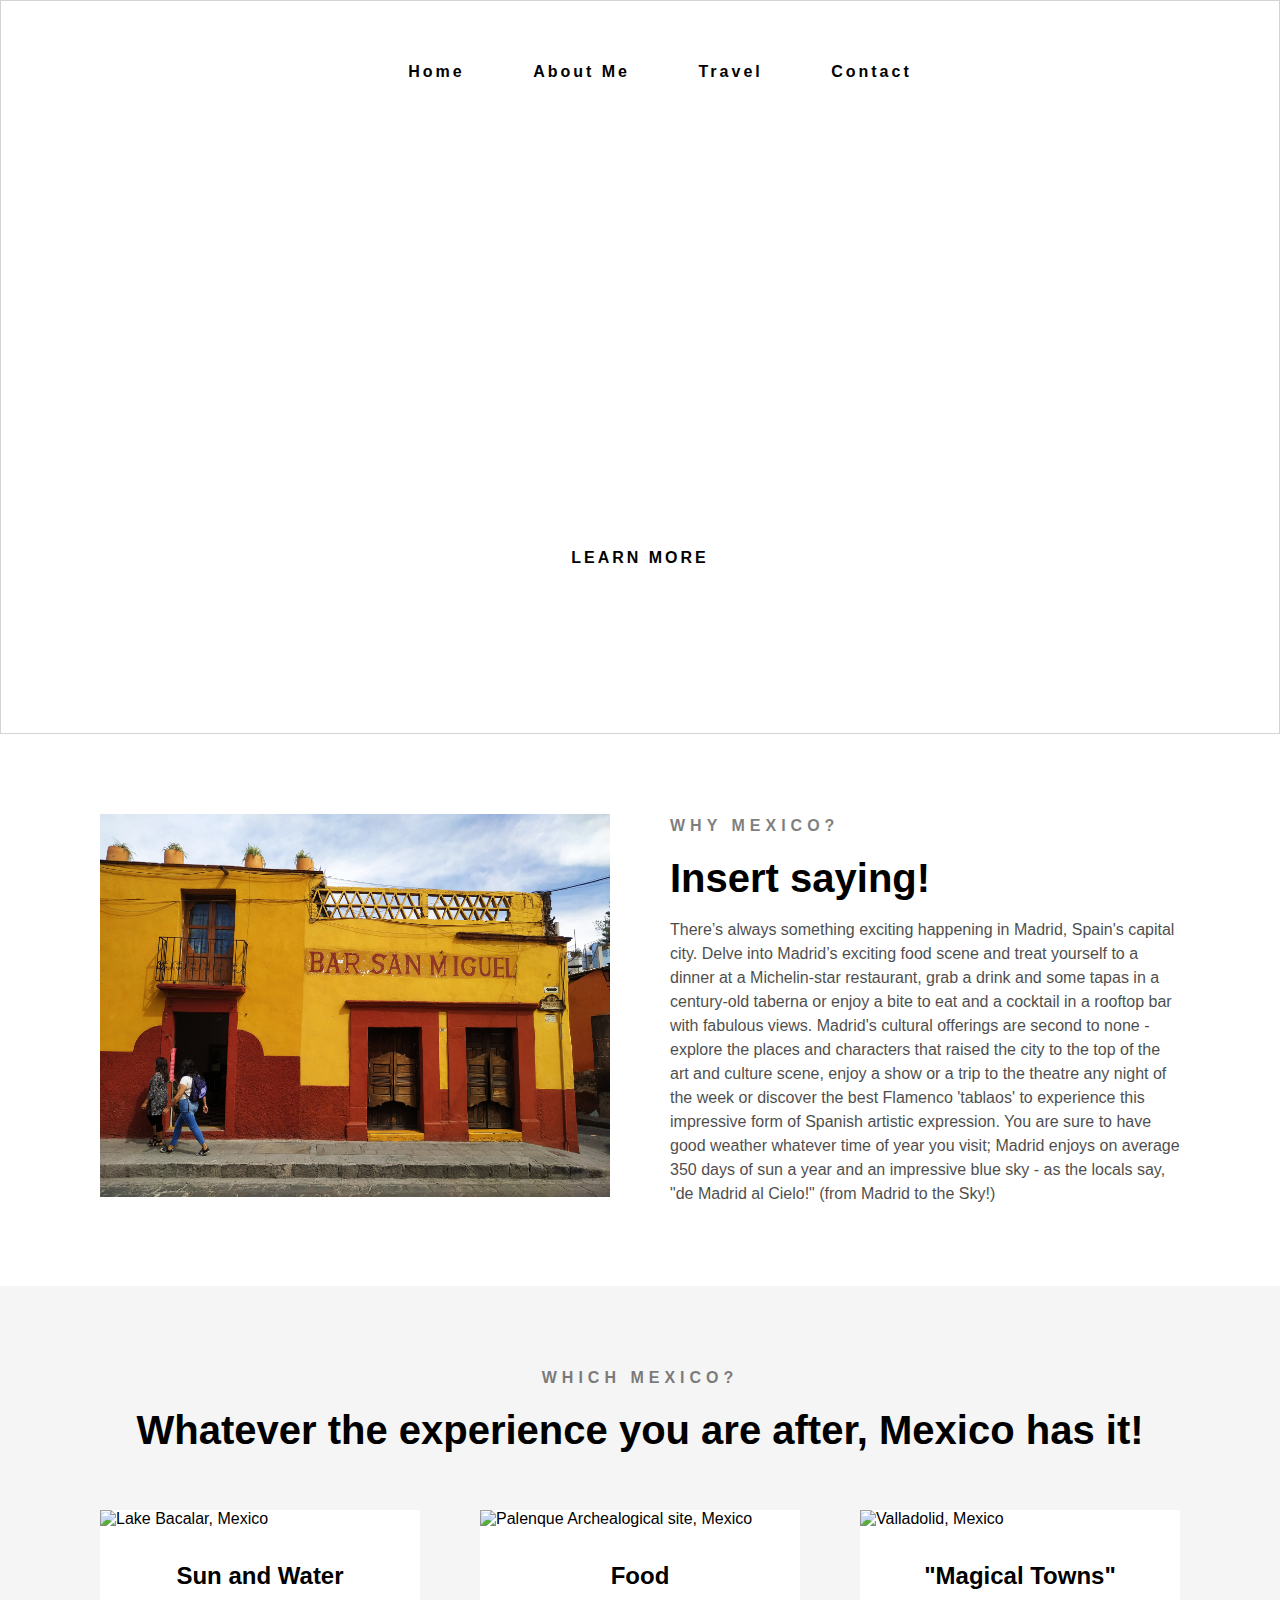
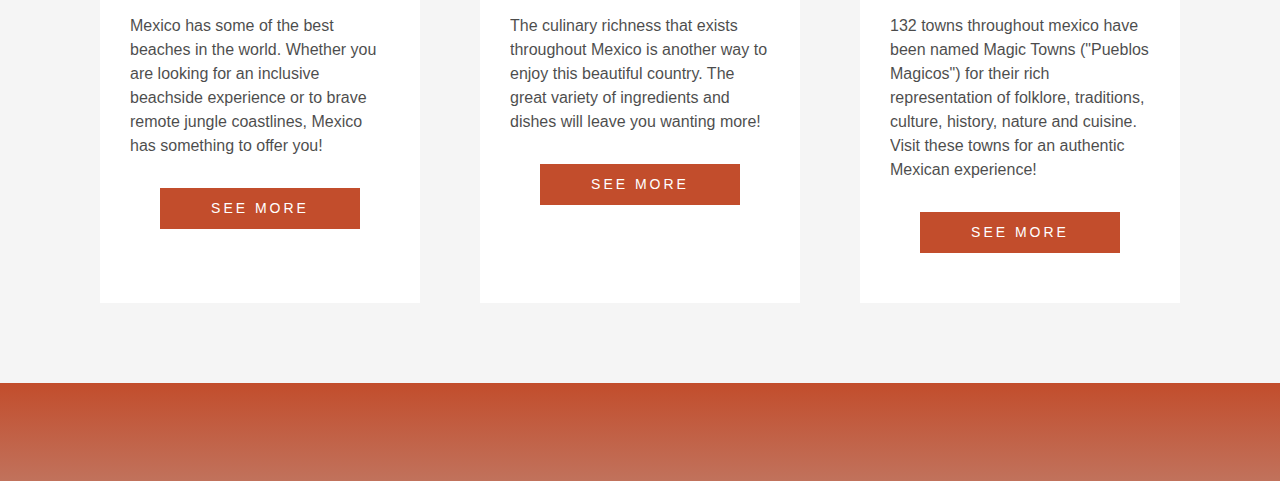
==== index.html @ db085cb2 "index.html: added content. styles.css: added stying to index." ====
<!DOCTYPE html>
<html lang="en">
  <head>
    <meta charset="UTF-8" />
    <meta http-equiv="X-UA-Compatible" content="IE=edge" />
    <meta name="viewport" content="width=device-width, initial-scale=1.0" />
    <title>Document</title>
    <link rel="stylesheet" href="src/styles.css" />
    <script
      src="https://kit.fontawesome.com/5d8f2cece5.js"
      crossorigin="anonymous"
    ></script>
  </head>
  <body>
    <header class="hero">
      <nav>
        <ul>
          <li><a href="index.html">Home</a></li>
          <li><a href="./about_me.html">About Me</a></li>
          <li><a href="./travel.html">Travel</a></li>
          <li><a href="./contact.html">Contact</a></li>
        </ul>
      </nav>
      <hgroup>
        <h3>~TRAVEL~</h3>
        <h1>Visit Mexico!</h1>
        <h2>blahblahblah</h2>
        <a href="./" target="_blank">LEARN MORE</a>
      </hgroup>
    </header>
    <main>
      <section class="grid grid-2-columns">
        <div>
          <img src="./media/bar_san_miguel.jpg" alt="San Miguel de Allende" />
        </div>
        <div>
          <h3>WHY MEXICO?</h3>
          <h2>Insert saying!</h2>
          <p>
            There’s always something exciting happening in Madrid, Spain's
            capital city. Delve into Madrid’s exciting food scene and treat
            yourself to a dinner at a Michelin-star restaurant, grab a drink and
            some tapas in a century-old taberna or enjoy a bite to eat and a
            cocktail in a rooftop bar with fabulous views. Madrid's cultural
            offerings are second to none - explore the places and characters
            that raised the city to the top of the art and culture scene, enjoy
            a show or a trip to the theatre any night of the week or discover
            the best Flamenco 'tablaos' to experience this impressive form of
            Spanish artistic expression. You are sure to have good weather
            whatever time of year you visit; Madrid enjoys on average 350 days
            of sun a year and an impressive blue sky - as the locals say, "de
            Madrid al Cielo!" (from Madrid to the Sky!)
          </p>
        </div>
      </section>
      <section class="secondary">
        <h3 class="text-center">WHICH MEXICO?</h3>
        <h2 class="text-center">
          Whatever the experience you are after, Mexico has it!
        </h2>
        <div class="grid grid-3-columns">
          <div class="card">
            <div class="card-header">
              <img src="/media/bacalar.jpg" alt="Lake Bacalar, Mexico" />
            </div>
            <div class="card-body">
              <h4>Sun and Water</h4>
              <p>
                Mexico has some of the best beaches in the world. Whether you
                are looking for an inclusive beachside experience or to brave
                remote jungle coastlines, Mexico has something to offer you!
              </p>
            </div>
            <div class="card-footer">
              <a class="btn" href="./" target="_blank">SEE MORE</a>
            </div>
          </div>
          <div class="card">
            <div class="card-header">
              <img
                src="/media/palenque.jpg"
                alt="Palenque Archealogical site, Mexico"
              />
            </div>
            <div class="card-body">
              <h4>Food</h4>
              <p>
                The culinary richness that exists throughout Mexico is another
                way to enjoy this beautiful country. The great variety of
                ingredients and dishes will leave you wanting more!
              </p>
            </div>
            <div class="card-footer">
              <a class="btn" href="./" target="_blank">SEE MORE</a>
            </div>
          </div>
          <div class="card">
            <div class="card-header">
              <img
                src="/media/valladolid_calzada.jpg"
                alt="Valladolid, Mexico"
              />
            </div>
            <div class="card-body">
              <h4>"Magical Towns"</h4>
              <p>
                132 towns throughout mexico have been named Magic Towns
                ("Pueblos Magicos") for their rich representation of folklore,
                traditions, culture, history, nature and cuisine. Visit these
                towns for an authentic Mexican experience!
              </p>
            </div>
            <div class="card-footer">
              <a class="btn" href="./" target="_blank">SEE MORE</a>
            </div>
          </div>
        </div>
      </section>
    </main>
    <footer class="contact-links">
      <a href="https://twitter.com/DorianKelly16" target="_blank">
        <i class="fab fa-twitter"></i>
      </a>
      <a href="https://github.com/dorian-rose" target="_blank"
        ><i class="fab fa-github"></i
      ></a>
      <a
        href="https://www.linkedin.com/in/dorian-kelly-0785b0204/"
        target="_blank"
        ><i class="fab fa-linkedin"></i
      ></a>
    </footer>
  </body>
</html>
---- src/styles.css ----
body {
  font-family: "Poppins", sans-serif;

  max-width: 1400px;
  margin: 0 auto;
}

nav li {
  display: inline;
}

.text-center {
  text-align: center;
}
.small-margin {
  margin: 20px 30px;
}

h1 {
  font-weight: 700;
  font-size: 96px;
  line-height: 1.5;

  margin: 0;
}
h2 {
  font-weight: 400;
  font-size: 40px;
  line-height: 1.5;
  text-align: center;
  margin: 0;
}

h3 {
  margin: 0;
  font-weight: 900;
  font-size: 24px;
  line-height: 1.5;
  text-align: center;
  letter-spacing: 5px;
}
hgroup {
  padding: 150px 60px;
}

.hero {
  color: white;
  border: 1px solid lightgrey;
  text-align: center;
  background-image: url(../media/san_cristobal.jpg);
  background-size: cover;
}

.hero a {
  display: inline-block;
  margin-top: 30px;
  padding: 16px 32px;
  font-weight: 700;
  letter-spacing: 3px;
  color: black;
  background-color: white;
  text-decoration: none;
}

section {
  padding: 80px 100px;
  max-width: 1200px;
}
section.secondary {
  background-color: whitesmoke;
}

img {
  width: 100%;
  display: block;
}

.grid {
  display: grid;
  grid-gap: 60px;
}

.grid-2-columns {
  grid-template-columns: 1fr 1fr;
}

.grid-3-columns {
  grid-template-columns: 1fr 1fr 1fr;
  margin-top: 50px;
}
.grid-2-columns-no-gap {
  grid-template-columns: 1fr 1fr;
  grid-gap: 0;
}
main h2 {
  font-weight: 700;
  font-size: 40px;
  line-height: 1.5;
  text-align: start;
  margin: 10px 0;
}
main h3 {
  font-size: 16px;
  line-height: 1.5;
  letter-spacing: 5px;
  opacity: 0.5;
  text-align: start;
  margin: 0;
}
main h4 {
  font-weight: 700;
  font-size: 24px;
  line-height: 1.5;
  margin: 20px 0;
  text-align: center;
}
main h5 {
  font-weight: 700;
  font-size: 13px;
  line-height: 1.5;
}

main p {
  font-size: 16px;
  line-height: 1.5;
  opacity: 0.7;
  margin: 0;
}

.card {
  background-color: #ffff;
  margin: 10px 0 60;
}

.card-body {
  margin: 30px 30px;
}

.card-footer {
  margin: 30px 30px 50px;
}

.card .btn {
  display: block;
  color: white;
  background-color: #c24d2c;
  text-decoration: none;
  padding: 10px 15px;
  font-size: 14px;
  line-height: 21px;
  text-align: center;
  letter-spacing: 3px;
  margin: 30px;
}

.embed {
  width: 100%;
  aspect-ratio: 1/1;
}

footer {
  color: white;
  padding: 40px 40px;
  background-image: linear-gradient(#c24d2c, #c1725c);

  background-size: cover;
  background-repeat: no-repeat;
  background-size: cover;
}

footer .grid-3-columns {
  grid-template-columns: 1fr 2fr 2fr;
}

footer h4 {
  font-weight: 700;
  font-size: 20px;
  line-height: 1.5px;
  opacity: 0.7;
}

footer ul {
  list-style: none;
  padding-left: 0;
}
footer p {
  font-size: 16px;
  line-height: 1.5;
  opacity: 0.7;
}
footer a {
  color: white;
}
footer.contact-links {
  text-align: center;
}
.contact-links a {
  margin: 20px;
}

@media (max-width: 800px) {
  section {
    margin: 20px;
    padding: 20px;
  }

  .hero {
    padding: 60px 0;
  }
  h1 {
    font-size: 48px;
    line-height: 1;
    margin: 30px;
  }
  h2 {
    font-size: 20px;
    line-height: 1;
    text-align: center;
  }

  h3 {
    font-size: 12px;
    line-height: 1;
  }

  .hero a {
    margin-top: 30px;
    padding: 8px 16px;
    font-size: 10px;
  }
  .grid {
    grid-gap: 20px;
    grid-template-columns: 1fr;
  }
  .grid-3-columns {
    margin-top: 20px;
  }
  .card-header img {
    display: none;
  }
  .card {
    margin: 10px 0;
  }

  .card-body {
    margin: 20px;
  }

  .card-footer {
    margin: 20px;
  }

  .embed {
    aspect-ratio: 16/9;
  }

  main h2 {
    font-size: 30px;
  }

  footer {
    padding: 20px;
  }

  footer h4 {
    font-size: 15px;
    line-height: 1.5;
    margin: 0;
  }

  footer p {
    font-size: 12px;
    line-height: 1.5;
  }
}
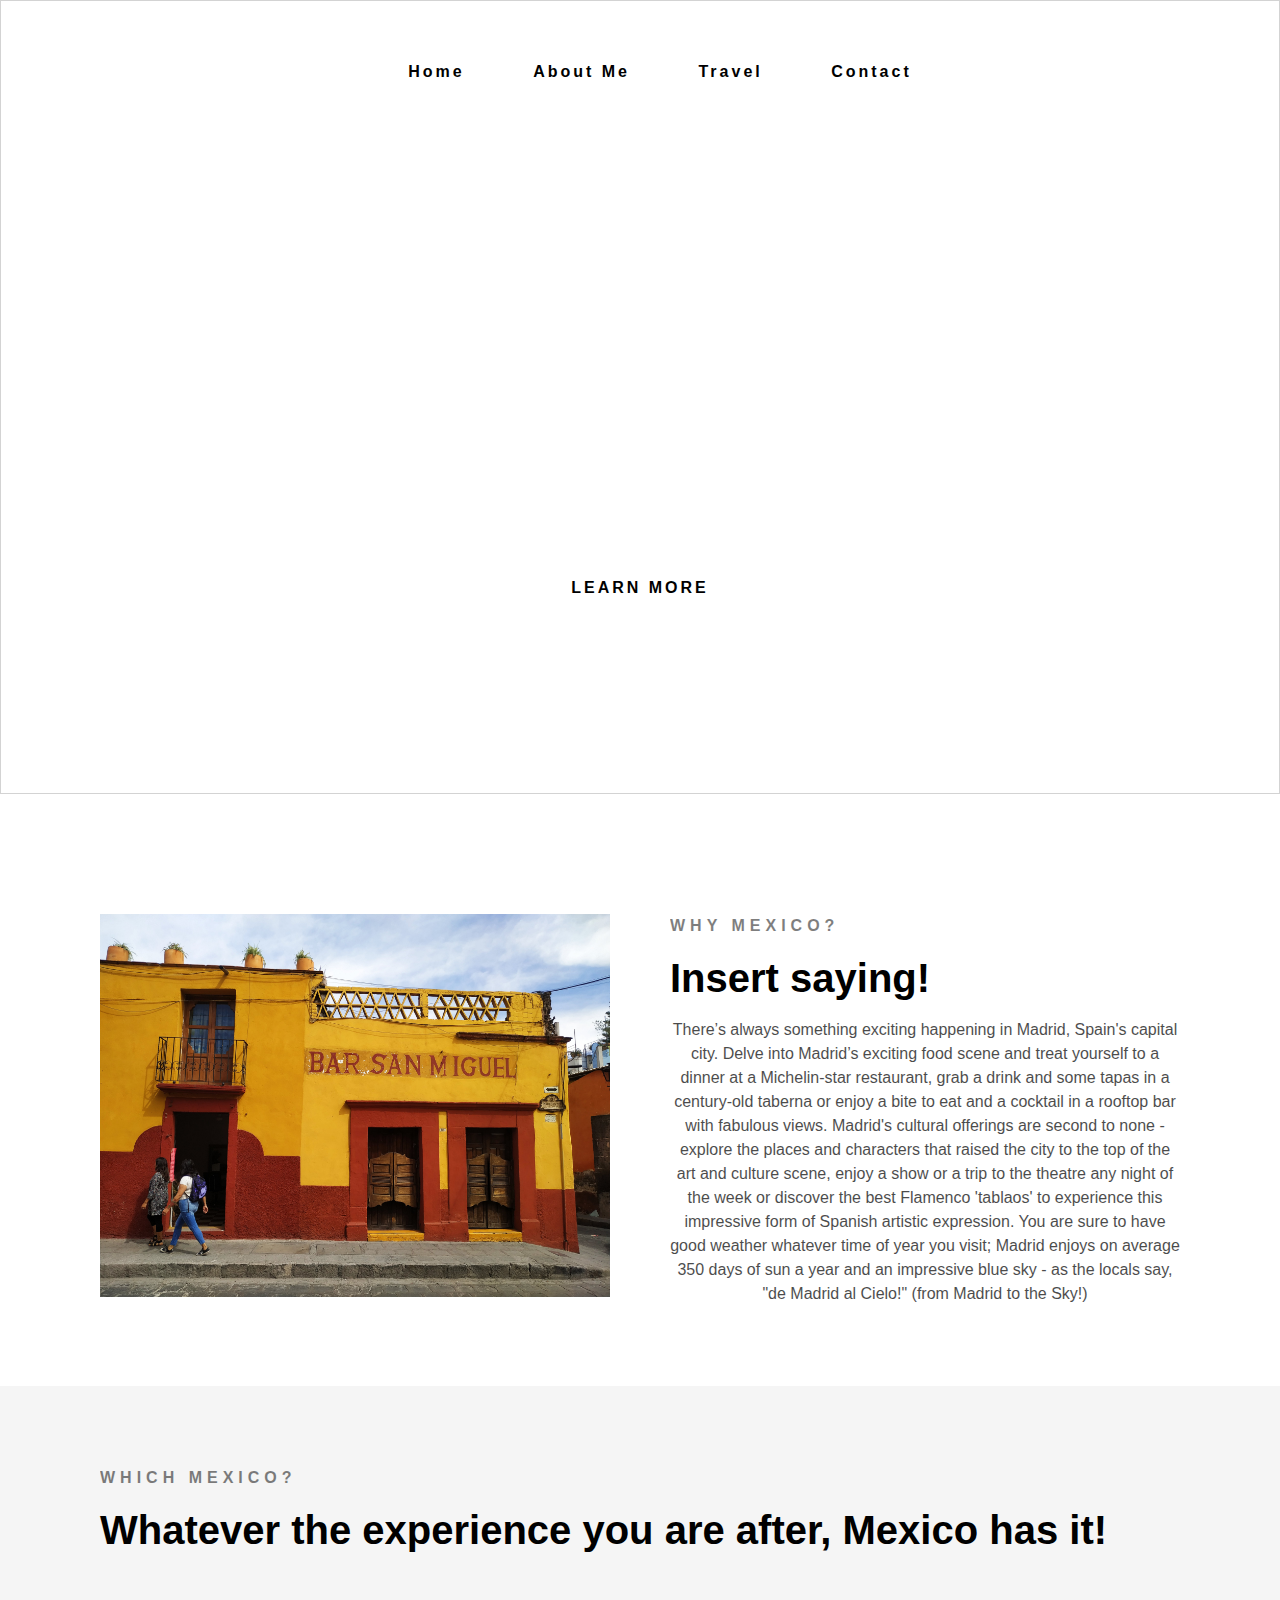
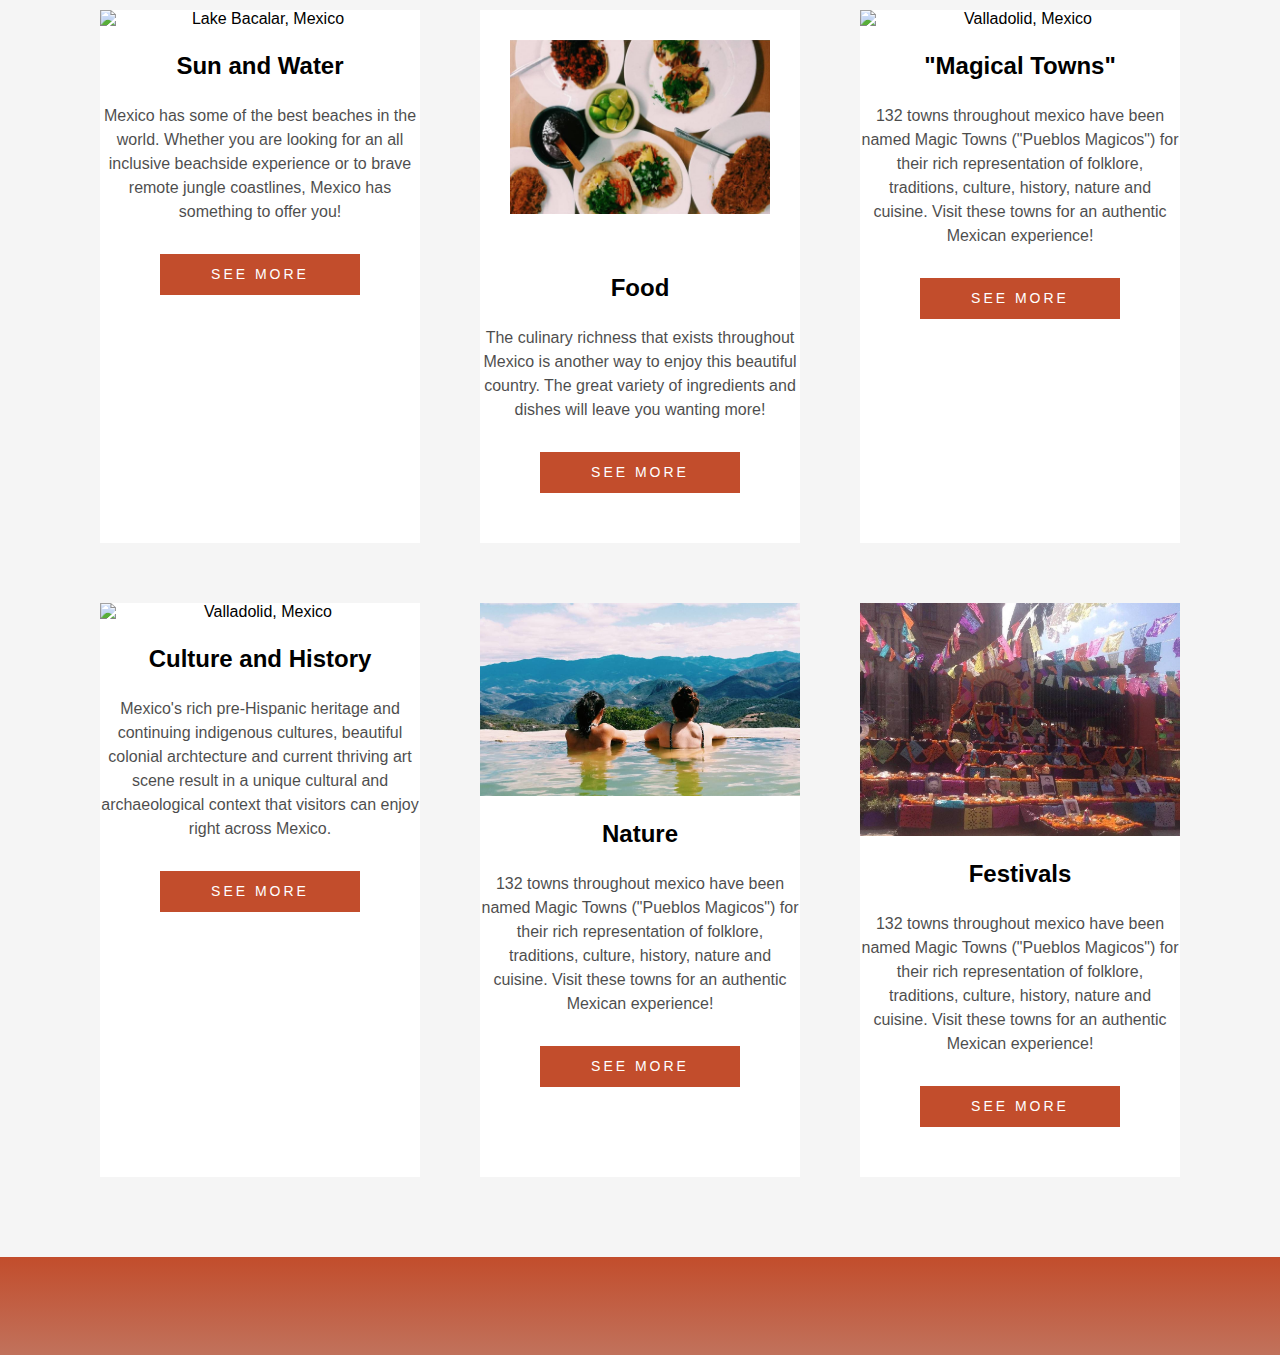
==== commit 272faed4: "styles.css: added styling for contact page. contact.html: added form." ====
--- a/index.html
+++ b/index.html
@@ -4,7 +4,7 @@
     <meta charset="UTF-8" />
     <meta http-equiv="X-UA-Compatible" content="IE=edge" />
     <meta name="viewport" content="width=device-width, initial-scale=1.0" />
-    <title>Document</title>
+    <title>Visit Mexico</title>
     <link rel="stylesheet" href="src/styles.css" />
     <script
       src="https://kit.fontawesome.com/5d8f2cece5.js"
@@ -21,7 +21,7 @@
           <li><a href="./contact.html">Contact</a></li>
         </ul>
       </nav>
-      <hgroup>
+      <hgroup class="home">
         <h3>~TRAVEL~</h3>
         <h1>Visit Mexico!</h1>
         <h2>blahblahblah</h2>
@@ -67,8 +67,9 @@
               <h4>Sun and Water</h4>
               <p>
                 Mexico has some of the best beaches in the world. Whether you
-                are looking for an inclusive beachside experience or to brave
-                remote jungle coastlines, Mexico has something to offer you!
+                are looking for an all inclusive beachside experience or to
+                brave remote jungle coastlines, Mexico has something to offer
+                you!
               </p>
             </div>
             <div class="card-footer">
@@ -76,12 +77,12 @@
             </div>
           </div>
           <div class="card">
-            <div class="card-header">
+            <header>
               <img
-                src="/media/palenque.jpg"
-                alt="Palenque Archealogical site, Mexico"
+                src="/media/tacos.jpg"
+                alt="Chiles at the market, Oaxaca, Mexico"
               />
-            </div>
+            </header>
             <div class="card-body">
               <h4>Food</h4>
               <p>
@@ -94,6 +95,7 @@
               <a class="btn" href="./" target="_blank">SEE MORE</a>
             </div>
           </div>
+
           <div class="card">
             <div class="card-header">
               <img
@@ -114,12 +116,69 @@
               <a class="btn" href="./" target="_blank">SEE MORE</a>
             </div>
           </div>
+          <div class="card">
+            <div class="card-header">
+              <img src="/media/palenque.jpg" alt="Valladolid, Mexico" />
+            </div>
+            <div class="card-body">
+              <h4>Culture and History</h4>
+              <p>
+                Mexico's rich pre-Hispanic heritage and continuing indigenous
+                cultures, beautiful colonial archtecture and current thriving
+                art scene result in a unique cultural and archaeological context
+                that visitors can enjoy right across Mexico.
+              </p>
+            </div>
+            <div class="card-footer">
+              <a class="btn" href="./" target="_blank">SEE MORE</a>
+            </div>
+          </div>
+          <div class="card">
+            <div class="card-header">
+              <img
+                src="/media/hierve_el_agua.jpg"
+                alt="Hierve el Agua, Mexico"
+              />
+            </div>
+            <div class="card-body">
+              <h4>Nature</h4>
+              <p>
+                132 towns throughout mexico have been named Magic Towns
+                ("Pueblos Magicos") for their rich representation of folklore,
+                traditions, culture, history, nature and cuisine. Visit these
+                towns for an authentic Mexican experience!
+              </p>
+            </div>
+            <div class="card-footer">
+              <a class="btn" href="./" target="_blank">SEE MORE</a>
+            </div>
+          </div>
+          <div class="card">
+            <div class="card-header">
+              <img
+                src="/media/dia_de_los_muertos.jpeg"
+                alt="Dia de los Muertos, Mexico"
+              />
+            </div>
+            <div class="card-body">
+              <h4>Festivals</h4>
+              <p>
+                132 towns throughout mexico have been named Magic Towns
+                ("Pueblos Magicos") for their rich representation of folklore,
+                traditions, culture, history, nature and cuisine. Visit these
+                towns for an authentic Mexican experience!
+              </p>
+            </div>
+            <div class="card-footer">
+              <a class="btn" href="./" target="_blank">SEE MORE</a>
+            </div>
+          </div>
         </div>
       </section>
     </main>
     <footer class="contact-links">
-      <a href="https://twitter.com/DorianKelly16" target="_blank">
-        <i class="fab fa-twitter"></i>
+      <a href="https://www.instagram.com/doriandeekay/" target="_blank">
+        <i class="fa-brands fa-instagram"></i>
       </a>
       <a href="https://github.com/dorian-rose" target="_blank"
         ><i class="fab fa-github"></i
--- a/src/styles.css
+++ b/src/styles.css
@@ -1,33 +1,29 @@
 body {
   font-family: "Poppins", sans-serif;
-
   max-width: 1400px;
   margin: 0 auto;
+  text-align: center;
 }
 
 nav li {
   display: inline;
 }
 
-.text-center {
-  text-align: center;
-}
-.small-margin {
-  margin: 20px 30px;
-}
-
-h1 {
+hgroup {
+  padding: 150px 60px;
+}
+
+.home h1 {
   font-weight: 700;
   font-size: 96px;
   line-height: 1.5;
-
+  color: white;
   margin: 0;
 }
 h2 {
   font-weight: 400;
   font-size: 40px;
   line-height: 1.5;
-  text-align: center;
   margin: 0;
 }
 
@@ -36,24 +32,23 @@
   font-weight: 900;
   font-size: 24px;
   line-height: 1.5;
-  text-align: center;
   letter-spacing: 5px;
 }
-hgroup {
-  padding: 150px 60px;
-}
-
-.hero {
+
+header.hero {
   color: white;
   border: 1px solid lightgrey;
   text-align: center;
   background-image: url(../media/san_cristobal.jpg);
   background-size: cover;
-}
-
+  height: auto;
+}
 .hero a {
+  margin: 30px auto;
+}
+header a {
   display: inline-block;
-  margin-top: 30px;
+  margin: 70px auto;
   padding: 16px 32px;
   font-weight: 700;
   letter-spacing: 3px;
@@ -62,62 +57,41 @@
   text-decoration: none;
 }
 
+header a:hover {
+  background-color: #c1725c;
+  color: white;
+}
+
+img {
+  width: 100%;
+  display: block;
+}
+
 section {
   padding: 80px 100px;
   max-width: 1200px;
 }
-section.secondary {
+.secondary {
   background-color: whitesmoke;
 }
 
-img {
-  width: 100%;
-  display: block;
-}
-
-.grid {
-  display: grid;
-  grid-gap: 60px;
-}
-
-.grid-2-columns {
-  grid-template-columns: 1fr 1fr;
-}
-
-.grid-3-columns {
-  grid-template-columns: 1fr 1fr 1fr;
-  margin-top: 50px;
-}
-.grid-2-columns-no-gap {
-  grid-template-columns: 1fr 1fr;
-  grid-gap: 0;
-}
 main h2 {
   font-weight: 700;
-  font-size: 40px;
-  line-height: 1.5;
   text-align: start;
   margin: 10px 0;
 }
 main h3 {
   font-size: 16px;
-  line-height: 1.5;
-  letter-spacing: 5px;
   opacity: 0.5;
   text-align: start;
-  margin: 0;
-}
+}
+
 main h4 {
   font-weight: 700;
   font-size: 24px;
   line-height: 1.5;
   margin: 20px 0;
   text-align: center;
-}
-main h5 {
-  font-weight: 700;
-  font-size: 13px;
-  line-height: 1.5;
 }
 
 main p {
@@ -132,7 +106,7 @@
   margin: 10px 0 60;
 }
 
-.card-body {
+.card header {
   margin: 30px 30px;
 }
 
@@ -152,10 +126,28 @@
   letter-spacing: 3px;
   margin: 30px;
 }
-
-.embed {
-  width: 100%;
-  aspect-ratio: 1/1;
+.card .btn:hover {
+  background-color: #c1725c;
+}
+.grid {
+  display: grid;
+  grid-gap: 60px;
+}
+
+.grid-2-columns {
+  grid-template-columns: 1fr 1fr;
+}
+
+.grid-3-columns {
+  grid-template-columns: 1fr 1fr 1fr;
+  margin-top: 50px;
+}
+.grid-2-columns-no-gap {
+  grid-template-columns: 1fr 1fr;
+  grid-gap: 0;
+}
+.small-margin {
+  margin: 20px 30px;
 }
 
 footer {
@@ -196,6 +188,59 @@
 }
 .contact-links a {
   margin: 20px;
+}
+
+/* not home pages:*/
+header {
+  background-image: url(../media/header.jpg);
+  background-size: cover;
+  height: 200px;
+  margin-bottom: 40px;
+}
+/*Darker background code: background-image: linear-gradient(rgba(0, 0, 0, 0.3), rgba(0, 0, 0, 0.3)),
+    url(../media/header.jpg);*/
+h1 {
+  font-weight: 700;
+  font-size: 74px;
+  line-height: 1.5;
+  color: #c24d2c;
+  margin: 0;
+}
+
+/* contact form:*/
+.contact {
+  margin: 50px;
+  padding: 50px;
+  border-radius: 5px;
+}
+.contact img {
+  margin: 20px 30px 30px 0;
+  box-sizing: border-box;
+  border-radius: 5px;
+}
+input[type="text"],
+select,
+textarea {
+  width: 100%;
+  padding: 12px;
+  border: 1px solid grey;
+  border-radius: 5px;
+  box-sizing: border-box;
+  margin: 6px 0 16px;
+  resize: vertical;
+}
+
+input[type="submit"] {
+  background-color: #c24d2c;
+  color: white;
+  padding: 12px 20px;
+  border: none;
+  border-radius: 4px;
+  cursor: pointer;
+}
+
+input[type="submit"]:hover {
+  background-color: #c1725c;
 }
 
 @media (max-width: 800px) {
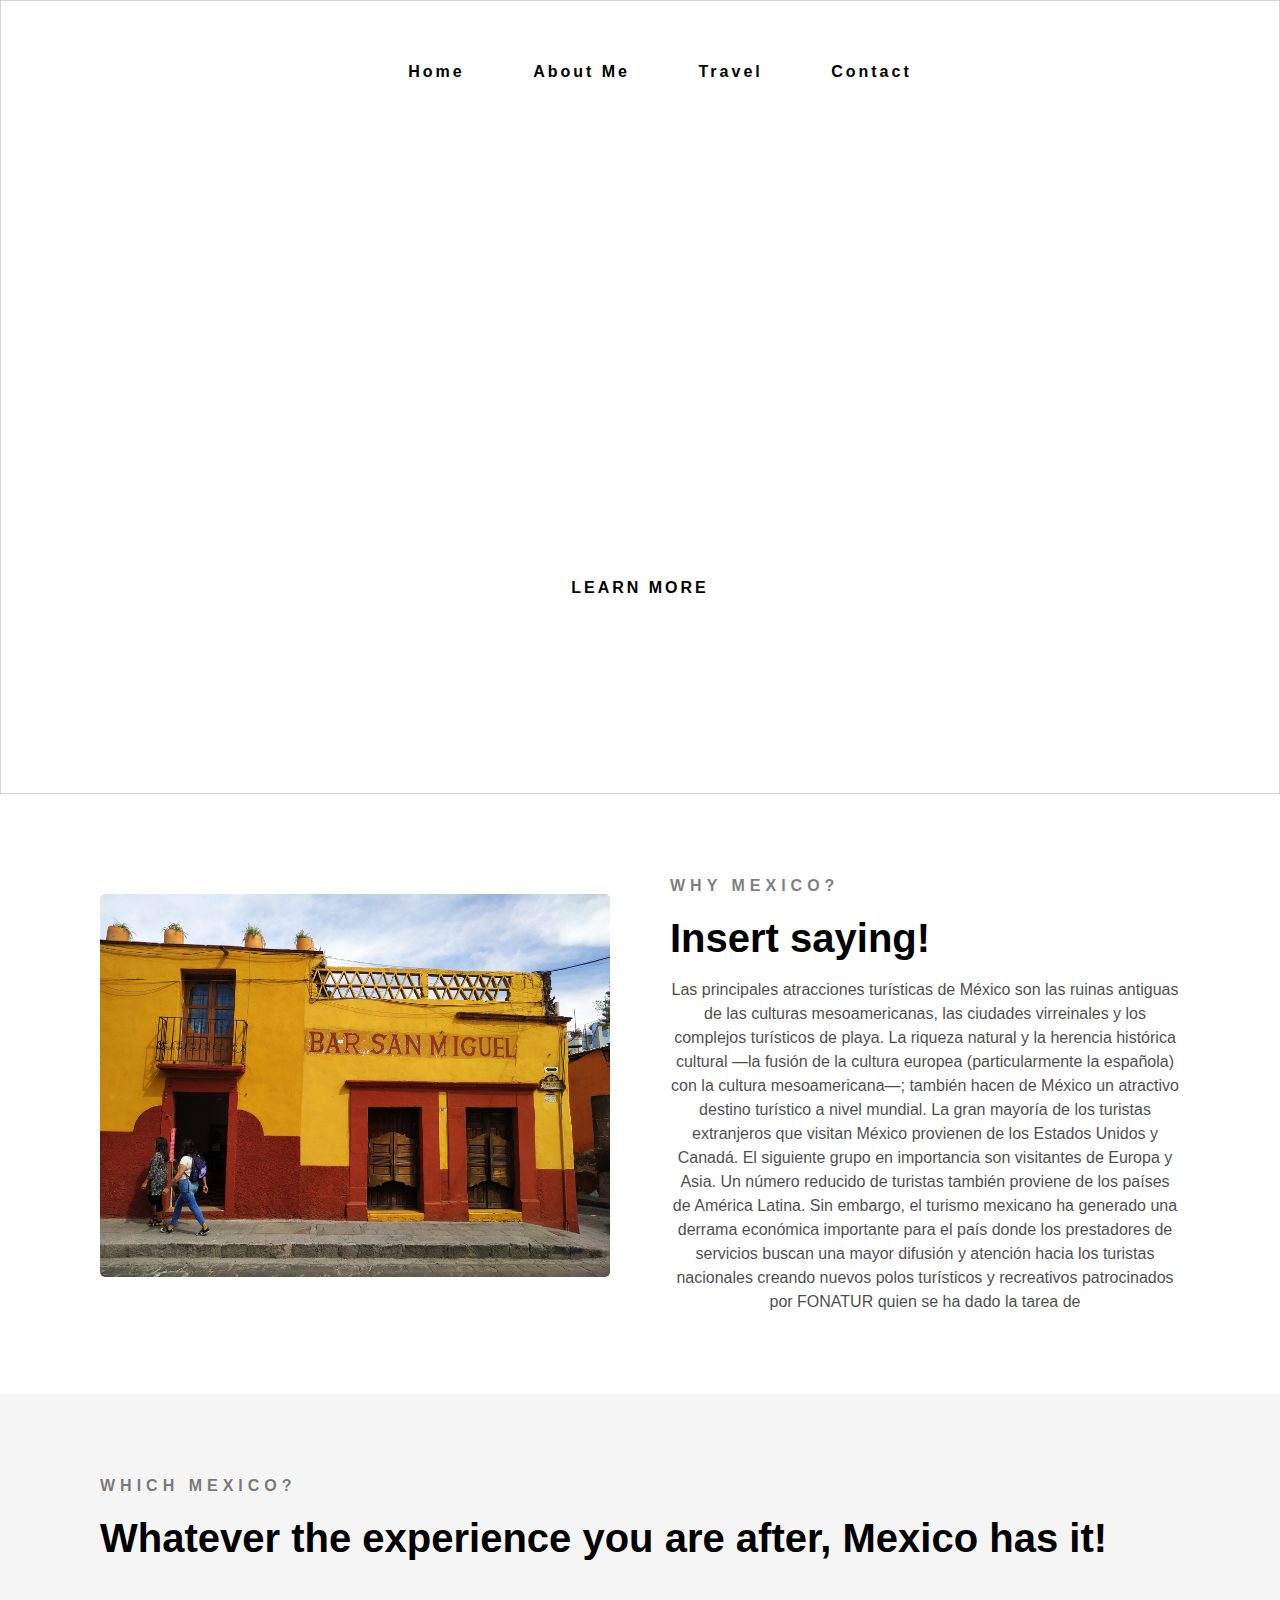
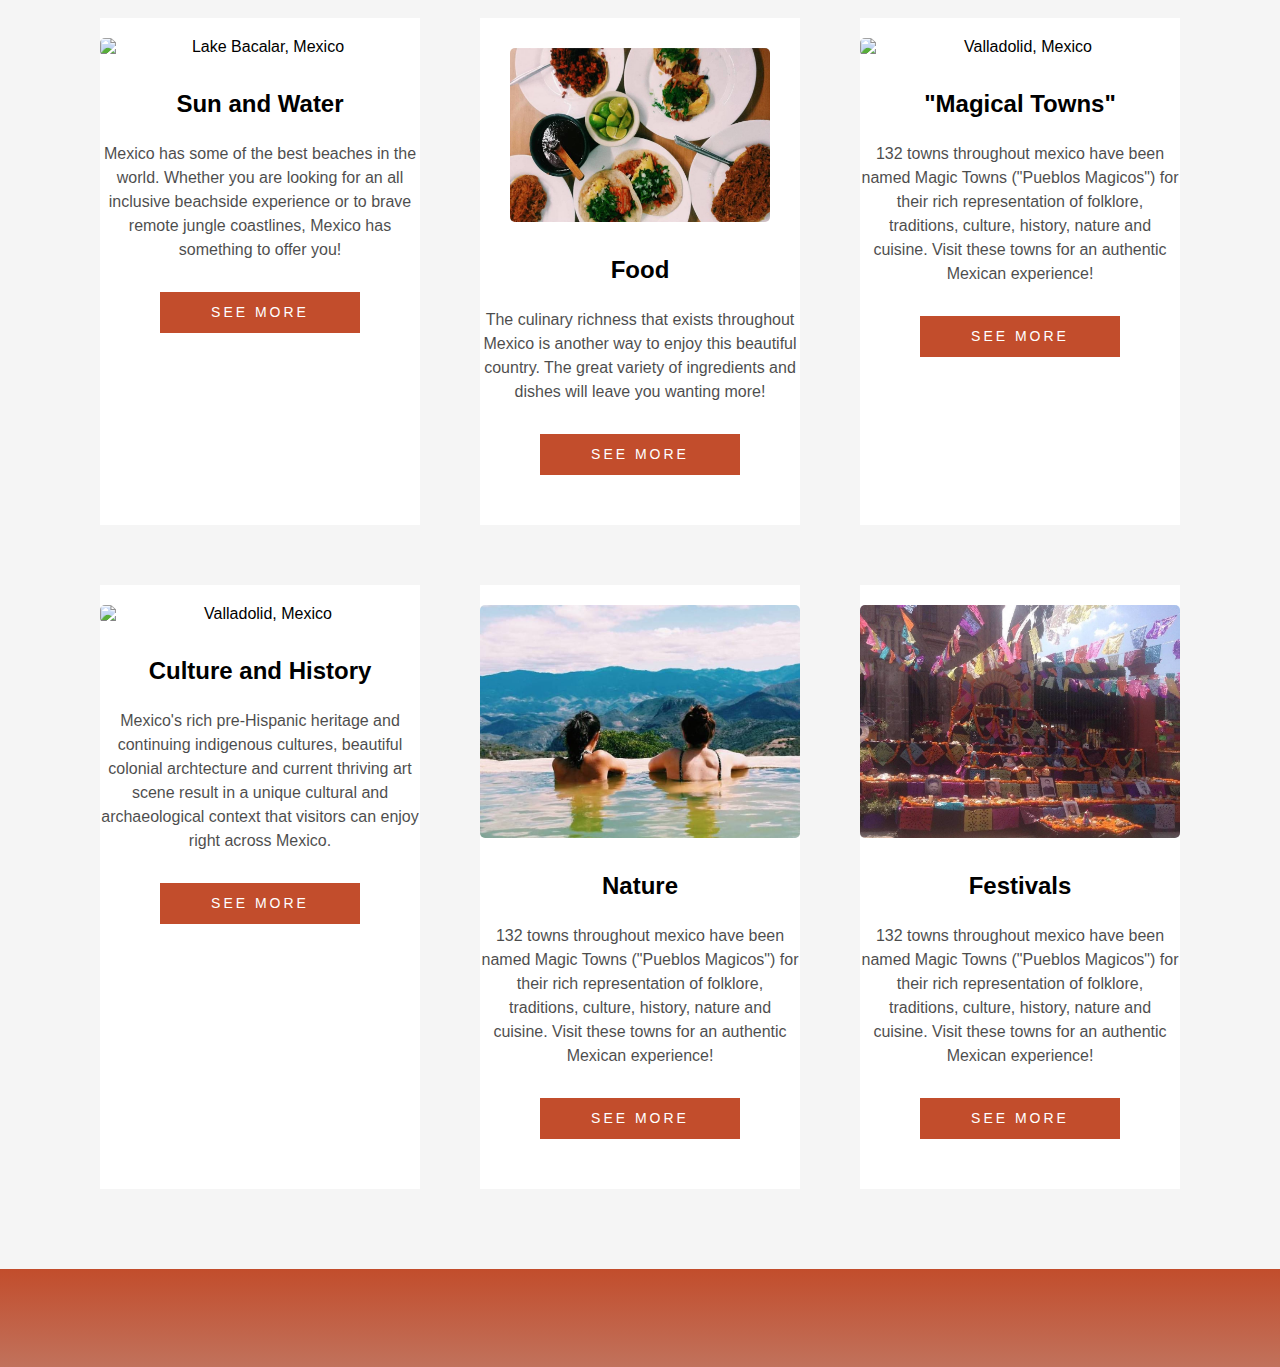
==== commit 02ed169c: "about_me.html: added structure to page." ====
--- a/index.html
+++ b/index.html
@@ -5,11 +5,12 @@
     <meta http-equiv="X-UA-Compatible" content="IE=edge" />
     <meta name="viewport" content="width=device-width, initial-scale=1.0" />
     <title>Visit Mexico</title>
-    <link rel="stylesheet" href="src/styles.css" />
+
     <script
       src="https://kit.fontawesome.com/5d8f2cece5.js"
       crossorigin="anonymous"
     ></script>
+    <link rel="stylesheet" href="src/styles.css" />
   </head>
   <body>
     <header class="hero">
@@ -37,23 +38,24 @@
           <h3>WHY MEXICO?</h3>
           <h2>Insert saying!</h2>
           <p>
-            There’s always something exciting happening in Madrid, Spain's
-            capital city. Delve into Madrid’s exciting food scene and treat
-            yourself to a dinner at a Michelin-star restaurant, grab a drink and
-            some tapas in a century-old taberna or enjoy a bite to eat and a
-            cocktail in a rooftop bar with fabulous views. Madrid's cultural
-            offerings are second to none - explore the places and characters
-            that raised the city to the top of the art and culture scene, enjoy
-            a show or a trip to the theatre any night of the week or discover
-            the best Flamenco 'tablaos' to experience this impressive form of
-            Spanish artistic expression. You are sure to have good weather
-            whatever time of year you visit; Madrid enjoys on average 350 days
-            of sun a year and an impressive blue sky - as the locals say, "de
-            Madrid al Cielo!" (from Madrid to the Sky!)
+            Las principales atracciones turísticas de México son las ruinas
+            antiguas de las culturas mesoamericanas, las ciudades virreinales y
+            los complejos turísticos de playa. La riqueza natural y la herencia
+            histórica cultural —la fusión de la cultura europea (particularmente
+            la española) con la cultura mesoamericana—; también hacen de México
+            un atractivo destino turístico a nivel mundial. La gran mayoría de
+            los turistas extranjeros que visitan México provienen de los Estados
+            Unidos y Canadá. El siguiente grupo en importancia son visitantes de
+            Europa y Asia. Un número reducido de turistas también proviene de
+            los países de América Latina. Sin embargo, el turismo mexicano ha
+            generado una derrama económica importante para el país donde los
+            prestadores de servicios buscan una mayor difusión y atención hacia
+            los turistas nacionales creando nuevos polos turísticos y
+            recreativos patrocinados por FONATUR quien se ha dado la tarea de
           </p>
         </div>
       </section>
-      <section class="secondary">
+      <section class="secondary-background">
         <h3 class="text-center">WHICH MEXICO?</h3>
         <h2 class="text-center">
           Whatever the experience you are after, Mexico has it!
--- a/src/styles.css
+++ b/src/styles.css
@@ -71,7 +71,7 @@
   padding: 80px 100px;
   max-width: 1200px;
 }
-.secondary {
+.secondary-background {
   background-color: whitesmoke;
 }
 
@@ -191,7 +191,7 @@
 }
 
 /* not home pages:*/
-header {
+header.secondary {
   background-image: url(../media/header.jpg);
   background-size: cover;
   height: 200px;
@@ -213,6 +213,12 @@
   padding: 50px;
   border-radius: 5px;
 }
+img:not(.card) {
+  margin: 20px 30px 30px 0;
+  box-sizing: border-box;
+  border-radius: 5px;
+}
+
 .contact img {
   margin: 20px 30px 30px 0;
   box-sizing: border-box;
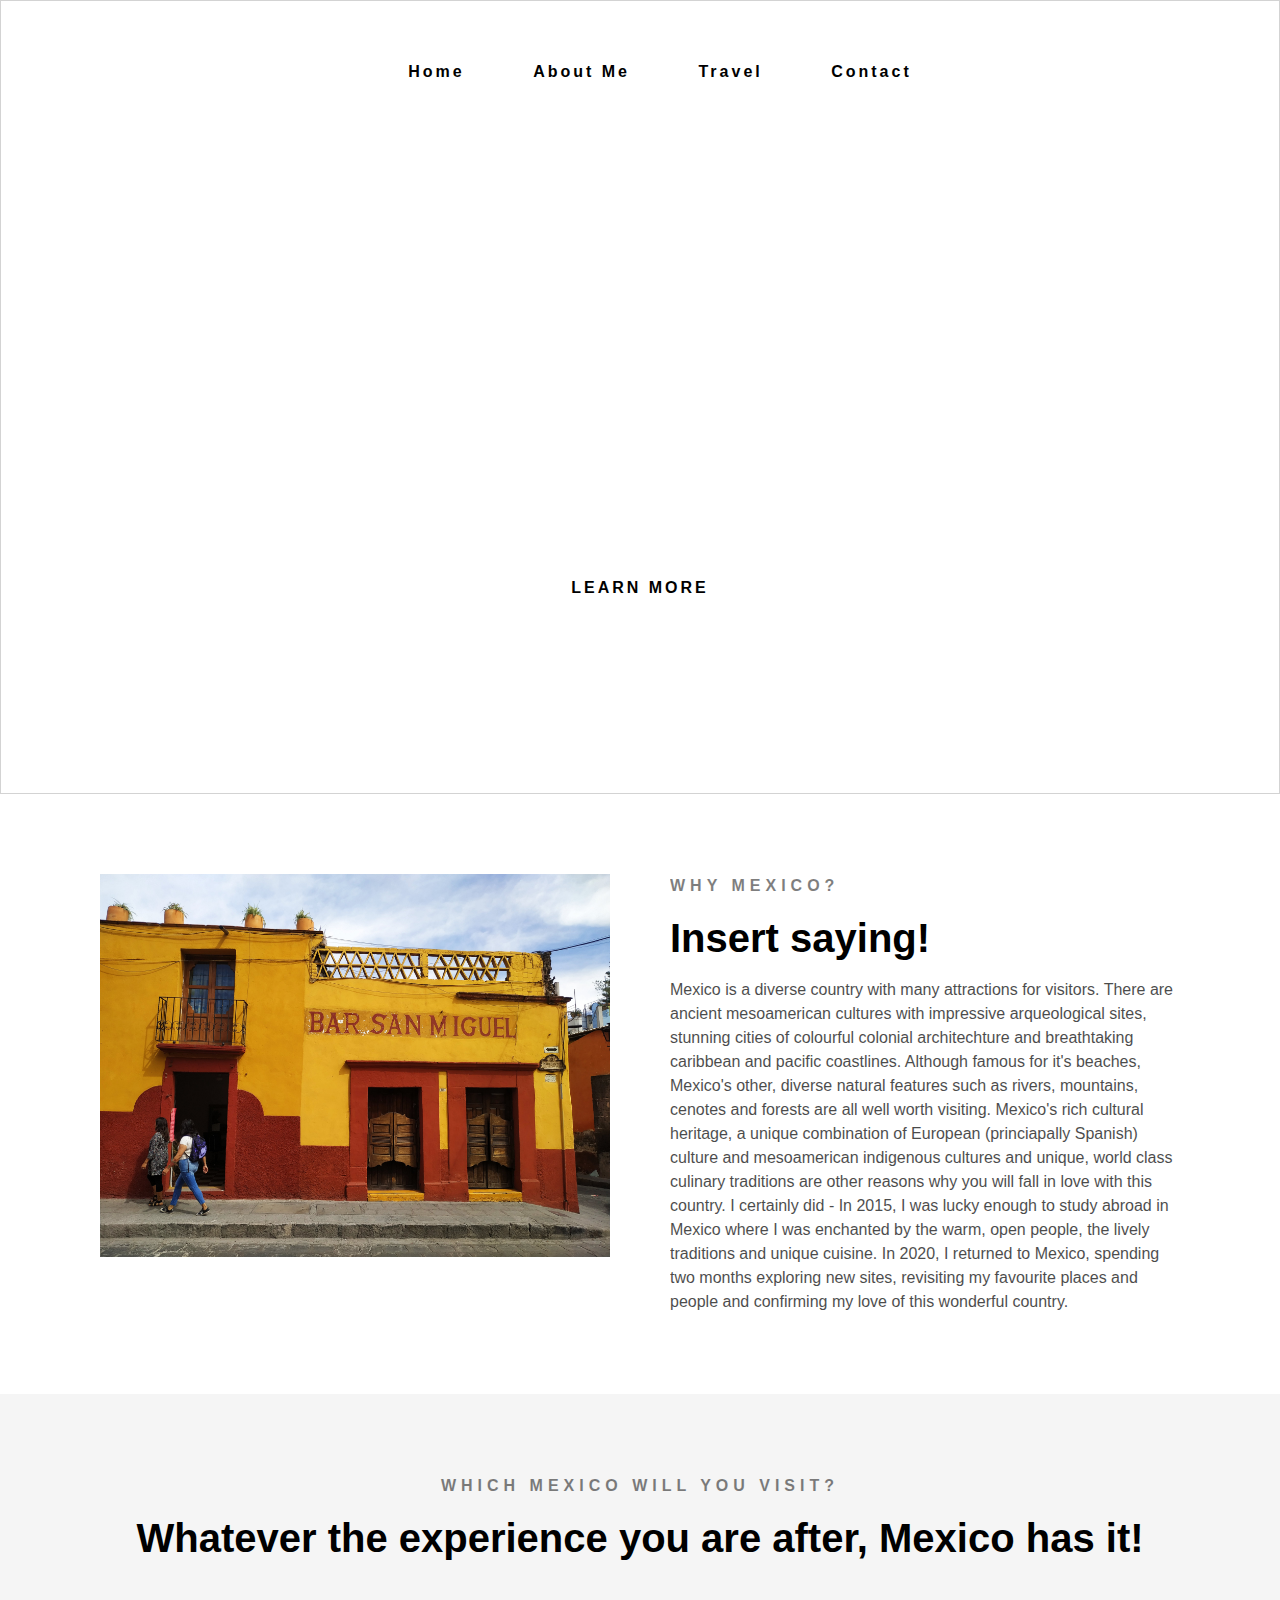
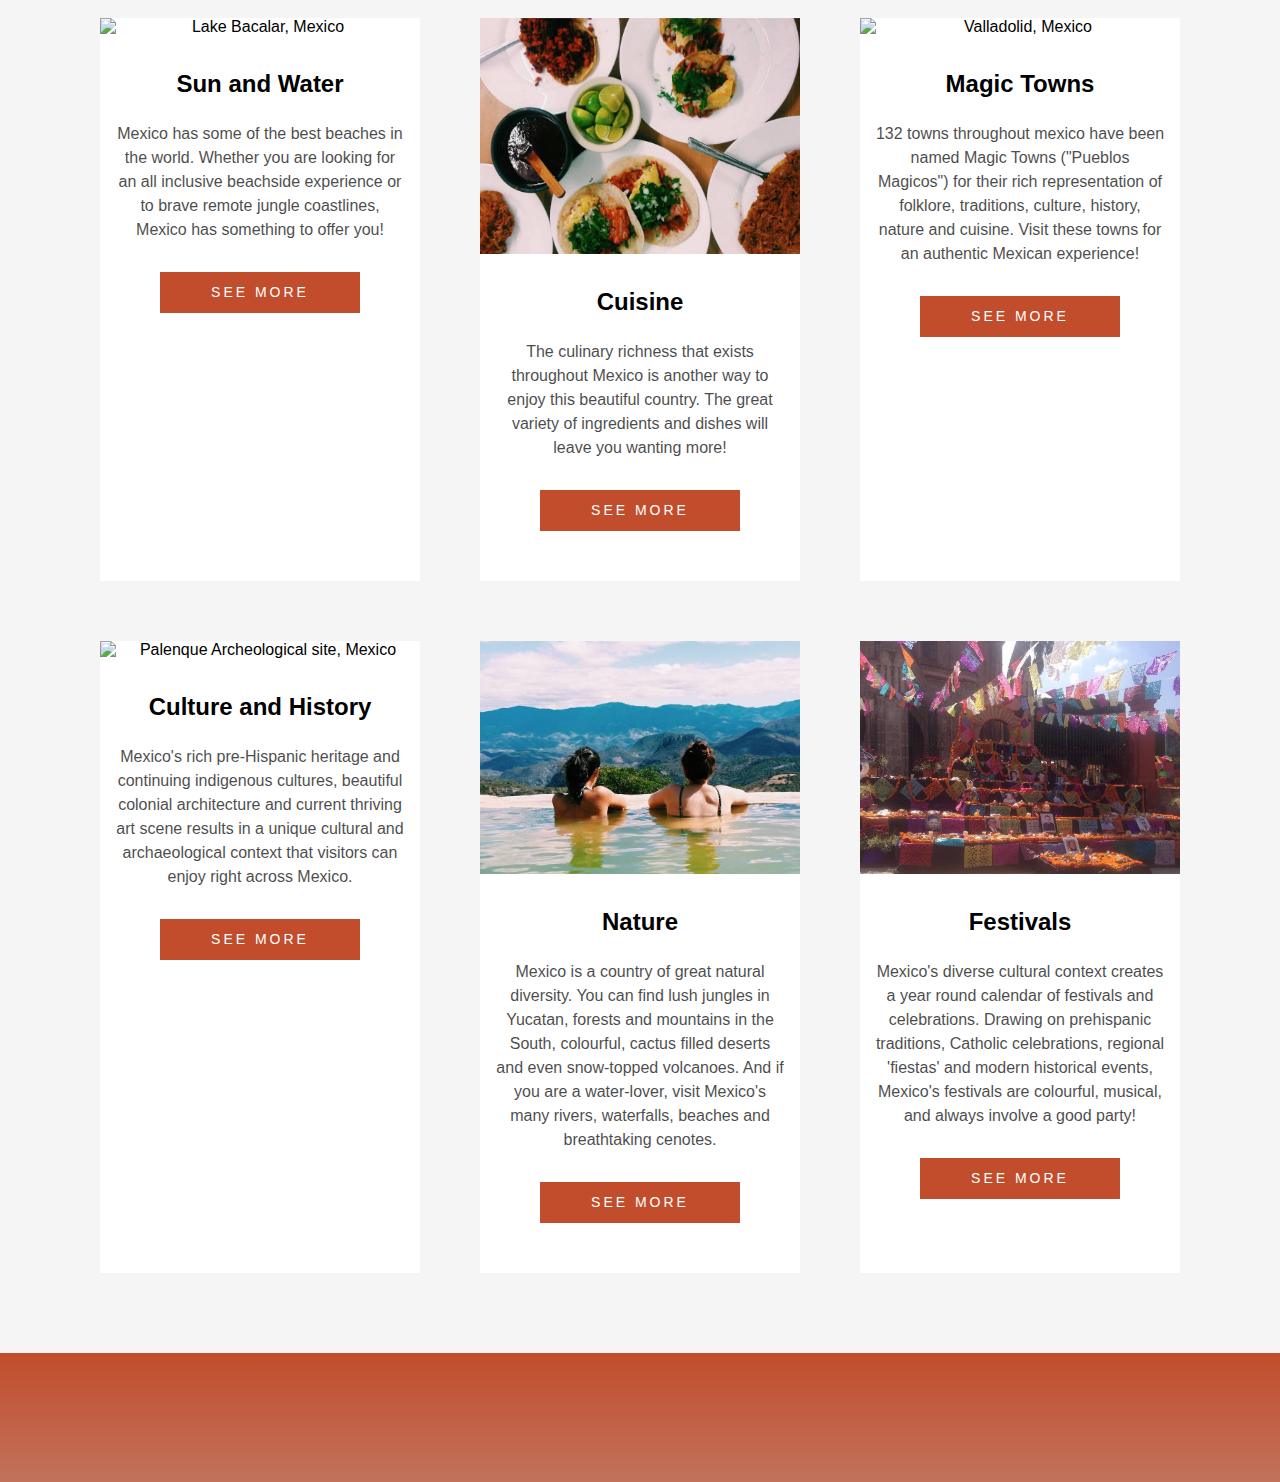
==== commit e6f0dfb5: "styles.css: updated spacing. index.html: added real content." ====
--- a/index.html
+++ b/index.html
@@ -22,11 +22,15 @@
           <li><a href="./contact.html">Contact</a></li>
         </ul>
       </nav>
-      <hgroup class="home">
+      <hgroup>
         <h3>~TRAVEL~</h3>
         <h1>Visit Mexico!</h1>
-        <h2>blahblahblah</h2>
-        <a href="./" target="_blank">LEARN MORE</a>
+        <h2>A world of its own</h2>
+        <a
+          href="https://en.wikipedia.org/wiki/Tourism_in_Mexico"
+          target="_blank"
+          >LEARN MORE</a
+        >
       </hgroup>
     </header>
     <main>
@@ -38,35 +42,36 @@
           <h3>WHY MEXICO?</h3>
           <h2>Insert saying!</h2>
           <p>
-            Las principales atracciones turísticas de México son las ruinas
-            antiguas de las culturas mesoamericanas, las ciudades virreinales y
-            los complejos turísticos de playa. La riqueza natural y la herencia
-            histórica cultural —la fusión de la cultura europea (particularmente
-            la española) con la cultura mesoamericana—; también hacen de México
-            un atractivo destino turístico a nivel mundial. La gran mayoría de
-            los turistas extranjeros que visitan México provienen de los Estados
-            Unidos y Canadá. El siguiente grupo en importancia son visitantes de
-            Europa y Asia. Un número reducido de turistas también proviene de
-            los países de América Latina. Sin embargo, el turismo mexicano ha
-            generado una derrama económica importante para el país donde los
-            prestadores de servicios buscan una mayor difusión y atención hacia
-            los turistas nacionales creando nuevos polos turísticos y
-            recreativos patrocinados por FONATUR quien se ha dado la tarea de
+            Mexico is a diverse country with many attractions for visitors.
+            There are ancient mesoamerican cultures with impressive
+            arqueological sites, stunning cities of colourful colonial
+            architechture and breathtaking caribbean and pacific coastlines.
+            Although famous for it's beaches, Mexico's other, diverse natural
+            features such as rivers, mountains, cenotes and forests are all well
+            worth visiting. Mexico's rich cultural heritage, a unique
+            combination of European (princiapally Spanish) culture and
+            mesoamerican indigenous cultures and unique, world class culinary
+            traditions are other reasons why you will fall in love with this
+            country. I certainly did - In 2015, I was lucky enough to study
+            abroad in Mexico where I was enchanted by the warm, open people, the
+            lively traditions and unique cuisine. In 2020, I returned to Mexico,
+            spending two months exploring new sites, revisiting my favourite
+            places and people and confirming my love of this wonderful country.
           </p>
         </div>
       </section>
-      <section class="secondary-background">
-        <h3 class="text-center">WHICH MEXICO?</h3>
+      <section class="grey-background">
+        <h3 class="text-center">WHICH MEXICO WILL YOU VISIT?</h3>
         <h2 class="text-center">
           Whatever the experience you are after, Mexico has it!
         </h2>
         <div class="grid grid-3-columns">
-          <div class="card">
-            <div class="card-header">
+          <article class="card">
+            <header>
               <img src="/media/bacalar.jpg" alt="Lake Bacalar, Mexico" />
-            </div>
-            <div class="card-body">
               <h4>Sun and Water</h4>
+            </header>
+            <div class="card-body">
               <p>
                 Mexico has some of the best beaches in the world. Whether you
                 are looking for an all inclusive beachside experience or to
@@ -74,39 +79,38 @@
                 you!
               </p>
             </div>
-            <div class="card-footer">
-              <a class="btn" href="./" target="_blank">SEE MORE</a>
-            </div>
-          </div>
-          <div class="card">
+            <footer>
+              <a href="./" target="_blank">SEE MORE</a>
+            </footer>
+          </article>
+          <article class="card">
             <header>
               <img
                 src="/media/tacos.jpg"
-                alt="Chiles at the market, Oaxaca, Mexico"
-              />
-            </header>
-            <div class="card-body">
-              <h4>Food</h4>
+                alt="Tacos al Pastor, Puebla, Mexico"
+              />
+              <h4>Cuisine</h4>
+            </header>
+            <div class="card-body">
               <p>
                 The culinary richness that exists throughout Mexico is another
                 way to enjoy this beautiful country. The great variety of
                 ingredients and dishes will leave you wanting more!
               </p>
             </div>
-            <div class="card-footer">
-              <a class="btn" href="./" target="_blank">SEE MORE</a>
-            </div>
-          </div>
-
-          <div class="card">
-            <div class="card-header">
+            <footer>
+              <a href="./" target="_blank">SEE MORE</a>
+            </footer>
+          </article>
+          <article class="card">
+            <header>
               <img
                 src="/media/valladolid_calzada.jpg"
                 alt="Valladolid, Mexico"
               />
-            </div>
-            <div class="card-body">
-              <h4>"Magical Towns"</h4>
+              <h4>Magic Towns</h4>
+            </header>
+            <div class="card-body">
               <p>
                 132 towns throughout mexico have been named Magic Towns
                 ("Pueblos Magicos") for their rich representation of folklore,
@@ -114,67 +118,72 @@
                 towns for an authentic Mexican experience!
               </p>
             </div>
-            <div class="card-footer">
-              <a class="btn" href="./" target="_blank">SEE MORE</a>
-            </div>
-          </div>
-          <div class="card">
-            <div class="card-header">
-              <img src="/media/palenque.jpg" alt="Valladolid, Mexico" />
-            </div>
-            <div class="card-body">
+            <footer>
+              <a href="./" target="_blank">SEE MORE</a>
+            </footer>
+          </article>
+          <article class="card">
+            <header>
+              <img
+                src="/media/palenque.jpg"
+                alt="Palenque Archeological site, Mexico"
+              />
               <h4>Culture and History</h4>
+            </header>
+            <div class="card-body">
               <p>
                 Mexico's rich pre-Hispanic heritage and continuing indigenous
-                cultures, beautiful colonial archtecture and current thriving
-                art scene result in a unique cultural and archaeological context
-                that visitors can enjoy right across Mexico.
-              </p>
-            </div>
-            <div class="card-footer">
-              <a class="btn" href="./" target="_blank">SEE MORE</a>
-            </div>
-          </div>
-          <div class="card">
-            <div class="card-header">
+                cultures, beautiful colonial architecture and current thriving
+                art scene results in a unique cultural and archaeological
+                context that visitors can enjoy right across Mexico.
+              </p>
+            </div>
+            <footer>
+              <a href="./" target="_blank">SEE MORE</a>
+            </footer>
+          </article>
+          <article class="card">
+            <header>
               <img
                 src="/media/hierve_el_agua.jpg"
-                alt="Hierve el Agua, Mexico"
-              />
-            </div>
-            <div class="card-body">
+                alt="Hierve el Agua, Oaxaca, Mexico"
+              />
               <h4>Nature</h4>
-              <p>
-                132 towns throughout mexico have been named Magic Towns
-                ("Pueblos Magicos") for their rich representation of folklore,
-                traditions, culture, history, nature and cuisine. Visit these
-                towns for an authentic Mexican experience!
-              </p>
-            </div>
-            <div class="card-footer">
-              <a class="btn" href="./" target="_blank">SEE MORE</a>
-            </div>
-          </div>
-          <div class="card">
-            <div class="card-header">
+            </header>
+            <div class="card-body">
+              <p>
+                Mexico is a country of great natural diversity. You can find
+                lush jungles in Yucatan, forests and mountains in the South,
+                colourful, cactus filled deserts and even snow-topped volcanoes.
+                And if you are a water-lover, visit Mexico's many rivers,
+                waterfalls, beaches and breathtaking cenotes.
+              </p>
+            </div>
+            <footer>
+              <a href="./" target="_blank">SEE MORE</a>
+            </footer>
+          </article>
+          <article class="card">
+            <header>
               <img
                 src="/media/dia_de_los_muertos.jpeg"
-                alt="Dia de los Muertos, Mexico"
-              />
-            </div>
-            <div class="card-body">
+                alt="Day of the Dead, San Miguel, Mexico"
+              />
               <h4>Festivals</h4>
-              <p>
-                132 towns throughout mexico have been named Magic Towns
-                ("Pueblos Magicos") for their rich representation of folklore,
-                traditions, culture, history, nature and cuisine. Visit these
-                towns for an authentic Mexican experience!
-              </p>
-            </div>
-            <div class="card-footer">
-              <a class="btn" href="./" target="_blank">SEE MORE</a>
-            </div>
-          </div>
+            </header>
+            <div class="card-body">
+              <p>
+                Mexico's diverse cultural context creates a year round calendar
+                of festivals and celebrations. Drawing on prehispanic
+                traditions, Catholic celebrations, regional 'fiestas' and modern
+                historical events, Mexico's festivals are colourful, musical,
+                and always involve a good party!
+              </p>
+            </div>
+            <footer>
+              <a href="./" target="_blank">SEE MORE</a>
+            </footer>
+          </article>
         </div>
       </section>
     </main>
--- a/src/styles.css
+++ b/src/styles.css
@@ -5,35 +5,12 @@
   text-align: center;
 }
 
+/* Navigation (all pages)*/
 nav li {
   display: inline;
 }
 
-hgroup {
-  padding: 150px 60px;
-}
-
-.home h1 {
-  font-weight: 700;
-  font-size: 96px;
-  line-height: 1.5;
-  color: white;
-  margin: 0;
-}
-h2 {
-  font-weight: 400;
-  font-size: 40px;
-  line-height: 1.5;
-  margin: 0;
-}
-
-h3 {
-  margin: 0;
-  font-weight: 900;
-  font-size: 24px;
-  line-height: 1.5;
-  letter-spacing: 5px;
-}
+/* header and headings (home page only)*/
 
 header.hero {
   color: white;
@@ -46,6 +23,17 @@
 .hero a {
   margin: 30px auto;
 }
+.hero hgroup {
+  padding: 150px 60px;
+}
+
+.hero h1 {
+  font-size: 96px;
+  color: white;
+}
+
+/* header and headings (all pge : home and secondary)*/
+
 header a {
   display: inline-block;
   margin: 70px auto;
@@ -62,168 +50,174 @@
   color: white;
 }
 
-img {
-  width: 100%;
-  display: block;
-}
-
-section {
-  padding: 80px 100px;
-  max-width: 1200px;
-}
-.secondary-background {
-  background-color: whitesmoke;
-}
-
-main h2 {
+h1 {
   font-weight: 700;
-  text-align: start;
-  margin: 10px 0;
-}
-main h3 {
-  font-size: 16px;
-  opacity: 0.5;
-  text-align: start;
-}
-
-main h4 {
-  font-weight: 700;
+  font-size: 74px;
+  line-height: 1.5;
+  color: #c24d2c;
+  margin: 0;
+}
+
+h2 {
+  font-weight: 400;
+  font-size: 40px;
+  line-height: 1.5;
+  margin: 0;
+}
+
+h3 {
+  margin: 0;
+  font-weight: 900;
   font-size: 24px;
   line-height: 1.5;
-  margin: 20px 0;
-  text-align: center;
-}
-
-main p {
-  font-size: 16px;
-  line-height: 1.5;
-  opacity: 0.7;
-  margin: 0;
-}
-
-.card {
-  background-color: #ffff;
-  margin: 10px 0 60;
-}
-
-.card header {
-  margin: 30px 30px;
-}
-
-.card-footer {
-  margin: 30px 30px 50px;
-}
-
-.card .btn {
-  display: block;
-  color: white;
-  background-color: #c24d2c;
-  text-decoration: none;
-  padding: 10px 15px;
-  font-size: 14px;
-  line-height: 21px;
-  text-align: center;
-  letter-spacing: 3px;
-  margin: 30px;
-}
-.card .btn:hover {
-  background-color: #c1725c;
-}
-.grid {
-  display: grid;
-  grid-gap: 60px;
-}
-
-.grid-2-columns {
-  grid-template-columns: 1fr 1fr;
-}
-
-.grid-3-columns {
-  grid-template-columns: 1fr 1fr 1fr;
-  margin-top: 50px;
-}
-.grid-2-columns-no-gap {
-  grid-template-columns: 1fr 1fr;
-  grid-gap: 0;
-}
-.small-margin {
-  margin: 20px 30px;
-}
-
-footer {
-  color: white;
-  padding: 40px 40px;
-  background-image: linear-gradient(#c24d2c, #c1725c);
-
-  background-size: cover;
-  background-repeat: no-repeat;
-  background-size: cover;
-}
-
-footer .grid-3-columns {
-  grid-template-columns: 1fr 2fr 2fr;
-}
-
-footer h4 {
-  font-weight: 700;
-  font-size: 20px;
-  line-height: 1.5px;
-  opacity: 0.7;
-}
-
-footer ul {
-  list-style: none;
-  padding-left: 0;
-}
-footer p {
-  font-size: 16px;
-  line-height: 1.5;
-  opacity: 0.7;
-}
-footer a {
-  color: white;
-}
-footer.contact-links {
-  text-align: center;
-}
-.contact-links a {
-  margin: 20px;
-}
-
+  letter-spacing: 5px;
+}
 /* not home pages:*/
 header.secondary {
   background-image: url(../media/header.jpg);
   background-size: cover;
   height: 200px;
   margin-bottom: 40px;
-}
-/*Darker background code: background-image: linear-gradient(rgba(0, 0, 0, 0.3), rgba(0, 0, 0, 0.3)),
+  /*background-image: linear-gradient(rgba(0, 0, 0, 0.3), rgba(0, 0, 0, 0.3)),
     url(../media/header.jpg);*/
-h1 {
+}
+.secondary-page h3 {
+  margin: 50px;
+}
+
+/* main content (all pages)*/
+
+img {
+  width: 100%;
+  display: block;
+}
+
+section {
+  padding: 80px 100px;
+  max-width: 1200px;
+}
+
+main h2 {
   font-weight: 700;
-  font-size: 74px;
-  line-height: 1.5;
-  color: #c24d2c;
+  text-align: start;
+  margin: 10px 0;
+}
+main h3 {
+  font-size: 16px;
+  opacity: 0.5;
+  text-align: start;
+}
+
+main h4 {
+  font-weight: 700;
+  font-size: 24px;
+  line-height: 1.5;
+  margin: 20px 0;
+  text-align: center;
+}
+
+main p {
+  font-size: 16px;
+  line-height: 1.5;
+  opacity: 0.7;
   margin: 0;
+  text-align: start;
+}
+
+/* card styling (currently only used on homepage*/
+
+.card {
+  background-color: #ffff;
+  margin: 10px 0 60;
+}
+
+.card img {
+  margin-bottom: 30px;
+}
+
+.card footer {
+  margin: 30px 30px 50px;
+  padding: 0;
+  background: white;
+}
+
+.card p {
+  margin: 0 15px;
+  text-align: center;
+}
+
+.card a {
+  display: block;
+  color: white;
+  background-color: #c24d2c;
+  text-decoration: none;
+  padding: 10px 15px;
+  font-size: 14px;
+  line-height: 21px;
+  text-align: center;
+  letter-spacing: 3px;
+  margin: 30px;
+}
+.card .btn:hover {
+  background-color: #c1725c;
+}
+
+/* styling classes (all pages, wherever applied*/
+
+.grey-background {
+  background-color: whitesmoke;
+}
+
+.text-center {
+  text-align: center;
+}
+
+.grid {
+  display: grid;
+  grid-gap: 60px;
+}
+
+.grid-2-columns {
+  grid-template-columns: 1fr 1fr;
+}
+
+.grid-3-columns {
+  grid-template-columns: 1fr 1fr 1fr;
+  margin-top: 50px;
+}
+.grid-2-columns-no-gap {
+  grid-template-columns: 1fr 1fr;
+  grid-gap: 0;
+}
+.small-margin {
+  margin: 20px 30px;
+}
+
+/* footer (all pages)*/
+footer {
+  padding: 50px 40px;
+  background: linear-gradient(#c24d2c, #c1725c);
+}
+
+footer a {
+  color: white;
+  text-align: center;
+  margin: 20px;
+  font-size: 25px;
 }
 
 /* contact form:*/
 .contact {
-  margin: 50px;
+  margin: 70px 50px;
   padding: 50px;
   border-radius: 5px;
 }
-img:not(.card) {
+.secondary-page img {
   margin: 20px 30px 30px 0;
   box-sizing: border-box;
   border-radius: 5px;
 }
 
-.contact img {
-  margin: 20px 30px 30px 0;
-  box-sizing: border-box;
-  border-radius: 5px;
-}
 input[type="text"],
 select,
 textarea {
@@ -249,15 +243,27 @@
   background-color: #c1725c;
 }
 
+/* media query*/
+
 @media (max-width: 800px) {
+  /* header and headings (home page only)*/
+
+  header.hero {
+    padding: 60px 0;
+  }
+  .hero a {
+    margin-top: 30px;
+    padding: 8px 16px;
+    font-size: 10px;
+  }
+
+  /* main content (all pages)*/
+
   section {
     margin: 20px;
     padding: 20px;
   }
 
-  .hero {
-    padding: 60px 0;
-  }
   h1 {
     font-size: 48px;
     line-height: 1;
@@ -273,12 +279,11 @@
     font-size: 12px;
     line-height: 1;
   }
-
-  .hero a {
-    margin-top: 30px;
-    padding: 8px 16px;
-    font-size: 10px;
-  }
+  main h2 {
+    font-size: 30px;
+  }
+
+  /* styling classes (all pages, wherever applied*/
   .grid {
     grid-gap: 20px;
     grid-template-columns: 1fr;
@@ -286,13 +291,15 @@
   .grid-3-columns {
     margin-top: 20px;
   }
+
+  /* card styling (currently only used on homepage*/
+
+  .card {
+    margin: 10px 0;
+  }
   .card-header img {
     display: none;
   }
-  .card {
-    margin: 10px 0;
-  }
-
   .card-body {
     margin: 20px;
   }
@@ -300,27 +307,8 @@
   .card-footer {
     margin: 20px;
   }
-
-  .embed {
-    aspect-ratio: 16/9;
-  }
-
-  main h2 {
-    font-size: 30px;
-  }
-
+  /* footer (all pages)*/
   footer {
     padding: 20px;
   }
-
-  footer h4 {
-    font-size: 15px;
-    line-height: 1.5;
-    margin: 0;
-  }
-
-  footer p {
-    font-size: 12px;
-    line-height: 1.5;
-  }
-}
+}
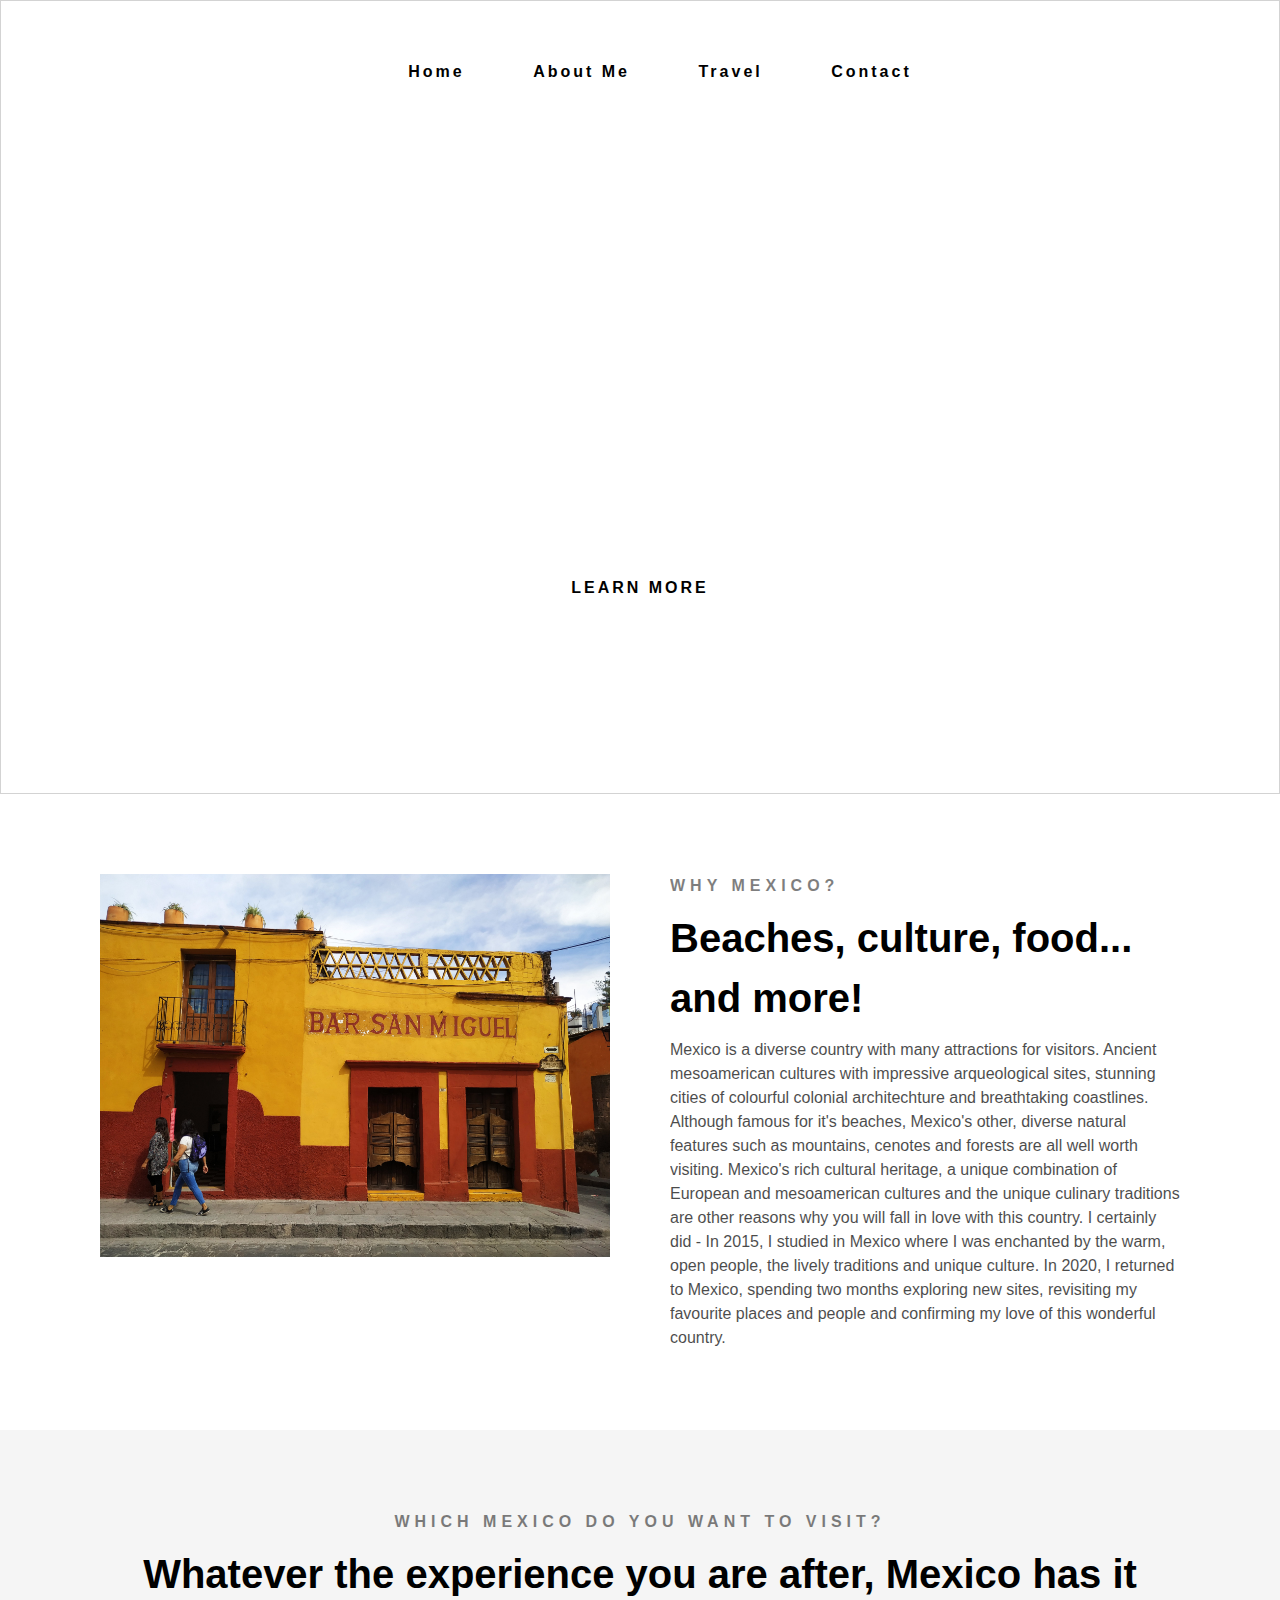
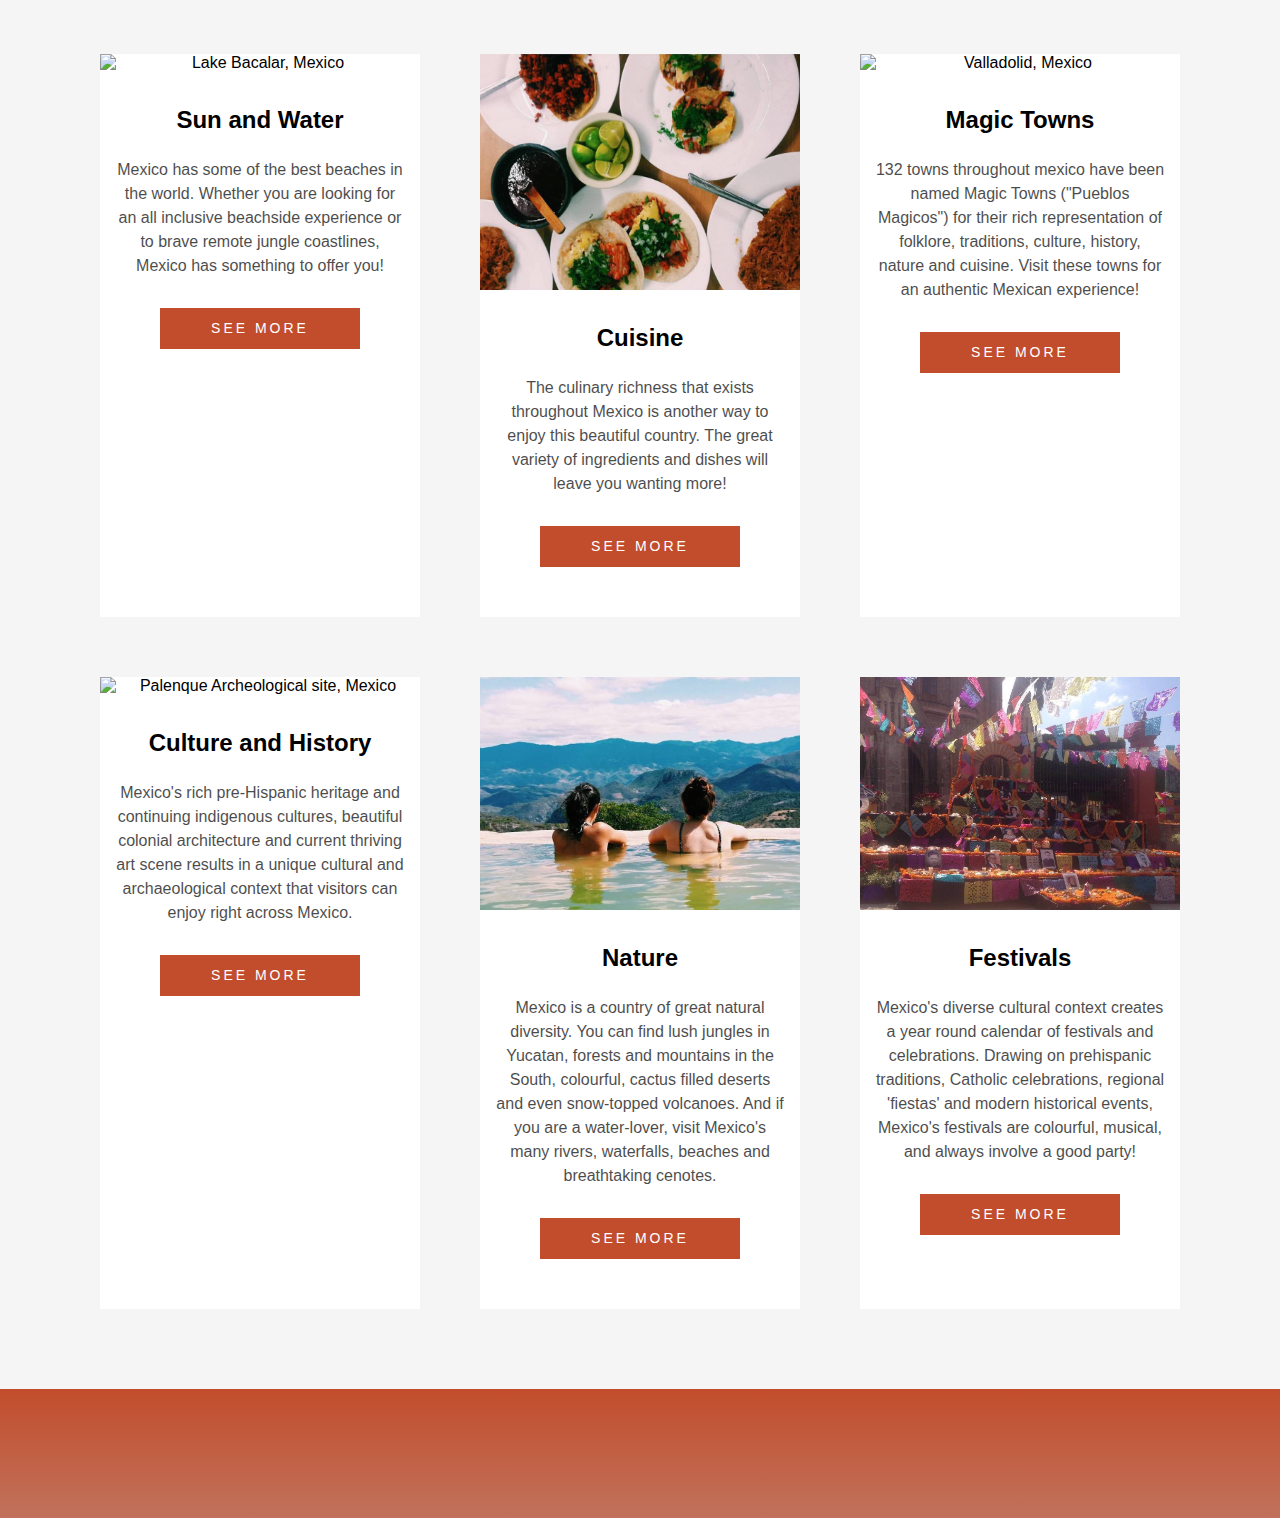
==== commit 519e42e4: "index.html: edited content. added link to 'see more' -sun and water." ====
--- a/index.html
+++ b/index.html
@@ -40,30 +40,28 @@
         </div>
         <div>
           <h3>WHY MEXICO?</h3>
-          <h2>Insert saying!</h2>
+          <h2>Beaches, culture, food... and more!</h2>
           <p>
             Mexico is a diverse country with many attractions for visitors.
-            There are ancient mesoamerican cultures with impressive
-            arqueological sites, stunning cities of colourful colonial
-            architechture and breathtaking caribbean and pacific coastlines.
-            Although famous for it's beaches, Mexico's other, diverse natural
-            features such as rivers, mountains, cenotes and forests are all well
-            worth visiting. Mexico's rich cultural heritage, a unique
-            combination of European (princiapally Spanish) culture and
-            mesoamerican indigenous cultures and unique, world class culinary
-            traditions are other reasons why you will fall in love with this
-            country. I certainly did - In 2015, I was lucky enough to study
-            abroad in Mexico where I was enchanted by the warm, open people, the
-            lively traditions and unique cuisine. In 2020, I returned to Mexico,
-            spending two months exploring new sites, revisiting my favourite
-            places and people and confirming my love of this wonderful country.
+            Ancient mesoamerican cultures with impressive arqueological sites,
+            stunning cities of colourful colonial architechture and breathtaking
+            coastlines. Although famous for it's beaches, Mexico's other,
+            diverse natural features such as mountains, cenotes and forests are
+            all well worth visiting. Mexico's rich cultural heritage, a unique
+            combination of European and mesoamerican cultures and the unique
+            culinary traditions are other reasons why you will fall in love with
+            this country. I certainly did - In 2015, I studied in Mexico where I
+            was enchanted by the warm, open people, the lively traditions and
+            unique culture. In 2020, I returned to Mexico, spending two months
+            exploring new sites, revisiting my favourite places and people and
+            confirming my love of this wonderful country.
           </p>
         </div>
       </section>
       <section class="grey-background">
-        <h3 class="text-center">WHICH MEXICO WILL YOU VISIT?</h3>
+        <h3 class="text-center">WHICH MEXICO DO YOU WANT TO VISIT?</h3>
         <h2 class="text-center">
-          Whatever the experience you are after, Mexico has it!
+          Whatever the experience you are after, Mexico has it
         </h2>
         <div class="grid grid-3-columns">
           <article class="card">
@@ -80,7 +78,7 @@
               </p>
             </div>
             <footer>
-              <a href="./" target="_blank">SEE MORE</a>
+              <a href="./travel.html" target="_blank">SEE MORE</a>
             </footer>
           </article>
           <article class="card">
--- a/src/styles.css
+++ b/src/styles.css
@@ -124,6 +124,29 @@
   text-align: start;
 }
 
+figure {
+  margin: 0;
+  margin-bottom: 40px;
+}
+figcaption {
+  font-size: 10px;
+  font-style: italic;
+}
+/* main content (only some pages pages)*/
+.jump-links {
+  margin: 15px 0;
+}
+.jump-links a {
+  color: black;
+  opacity: 0.7;
+
+  border: 1px solid grey;
+  text-decoration: none;
+}
+.jump-links a:hover {
+  opacity: 1;
+  border: none;
+}
 /* card styling (currently only used on homepage*/
 
 .card {
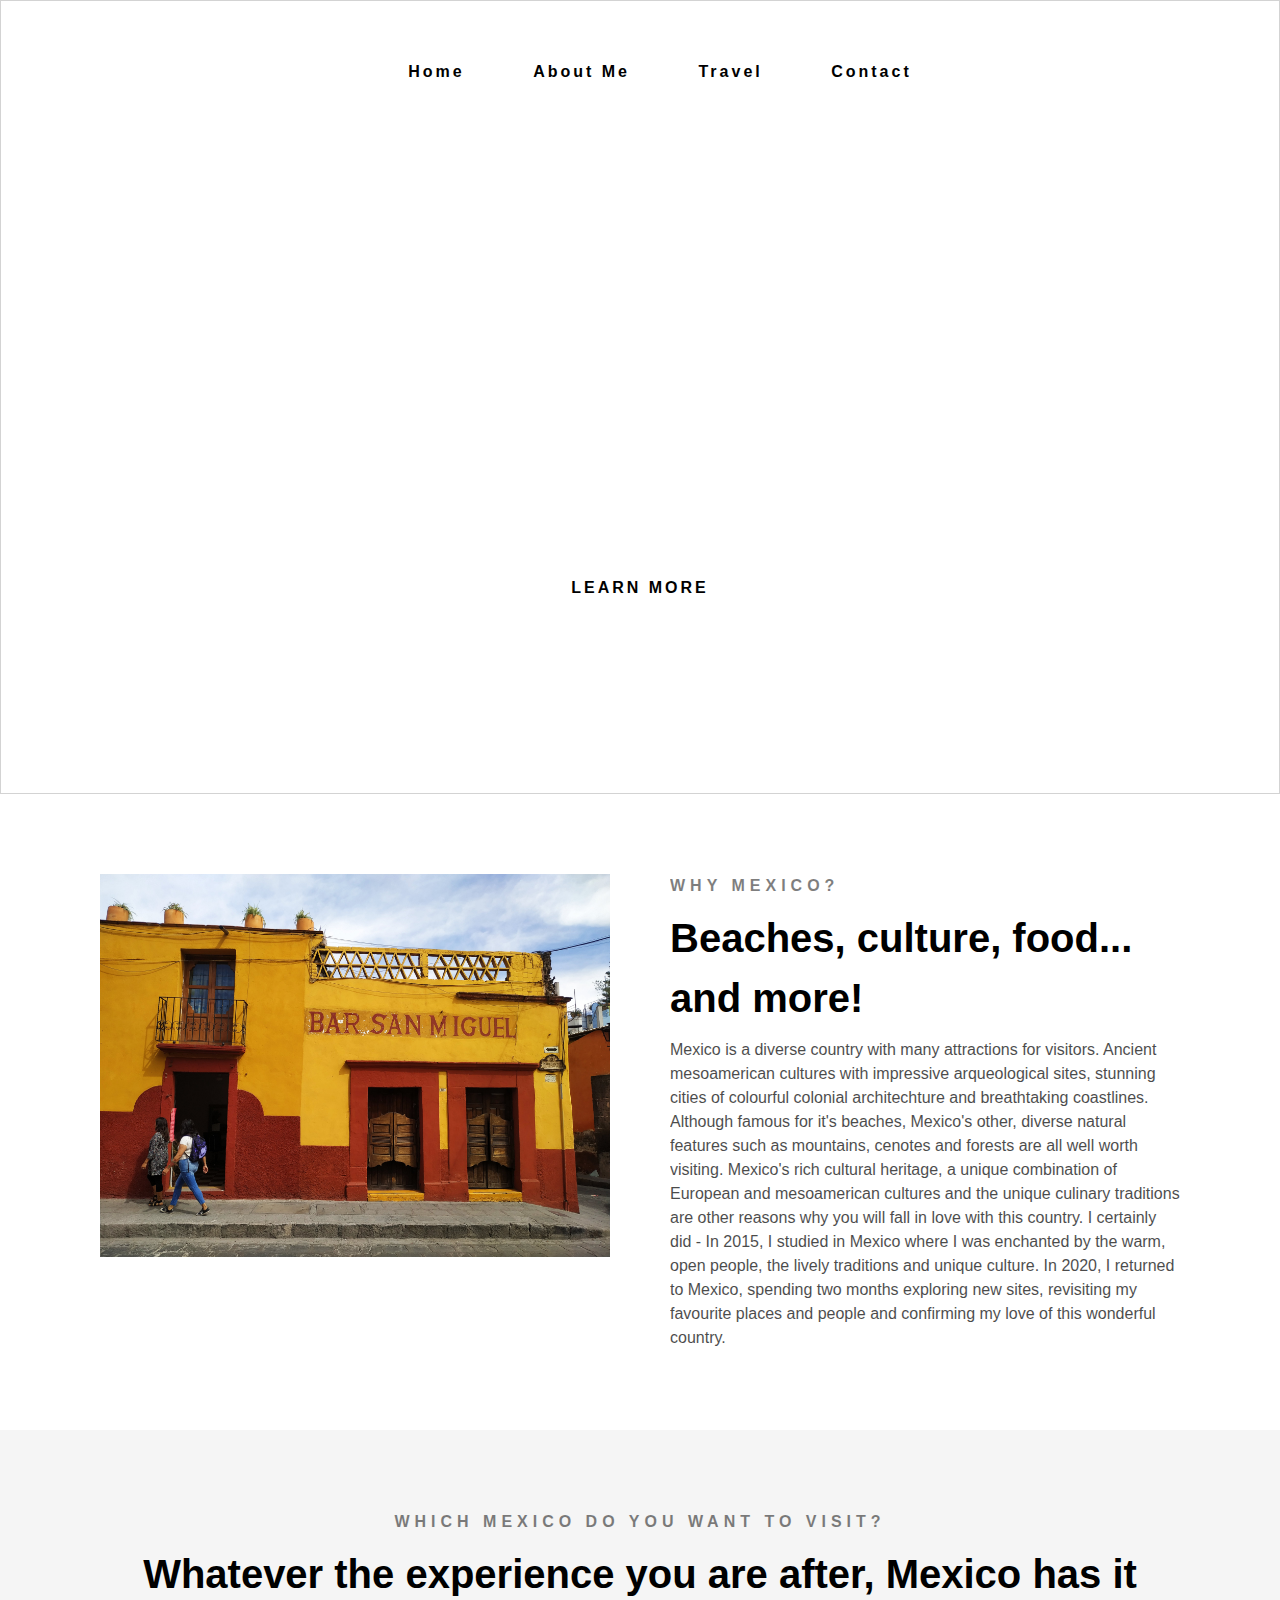
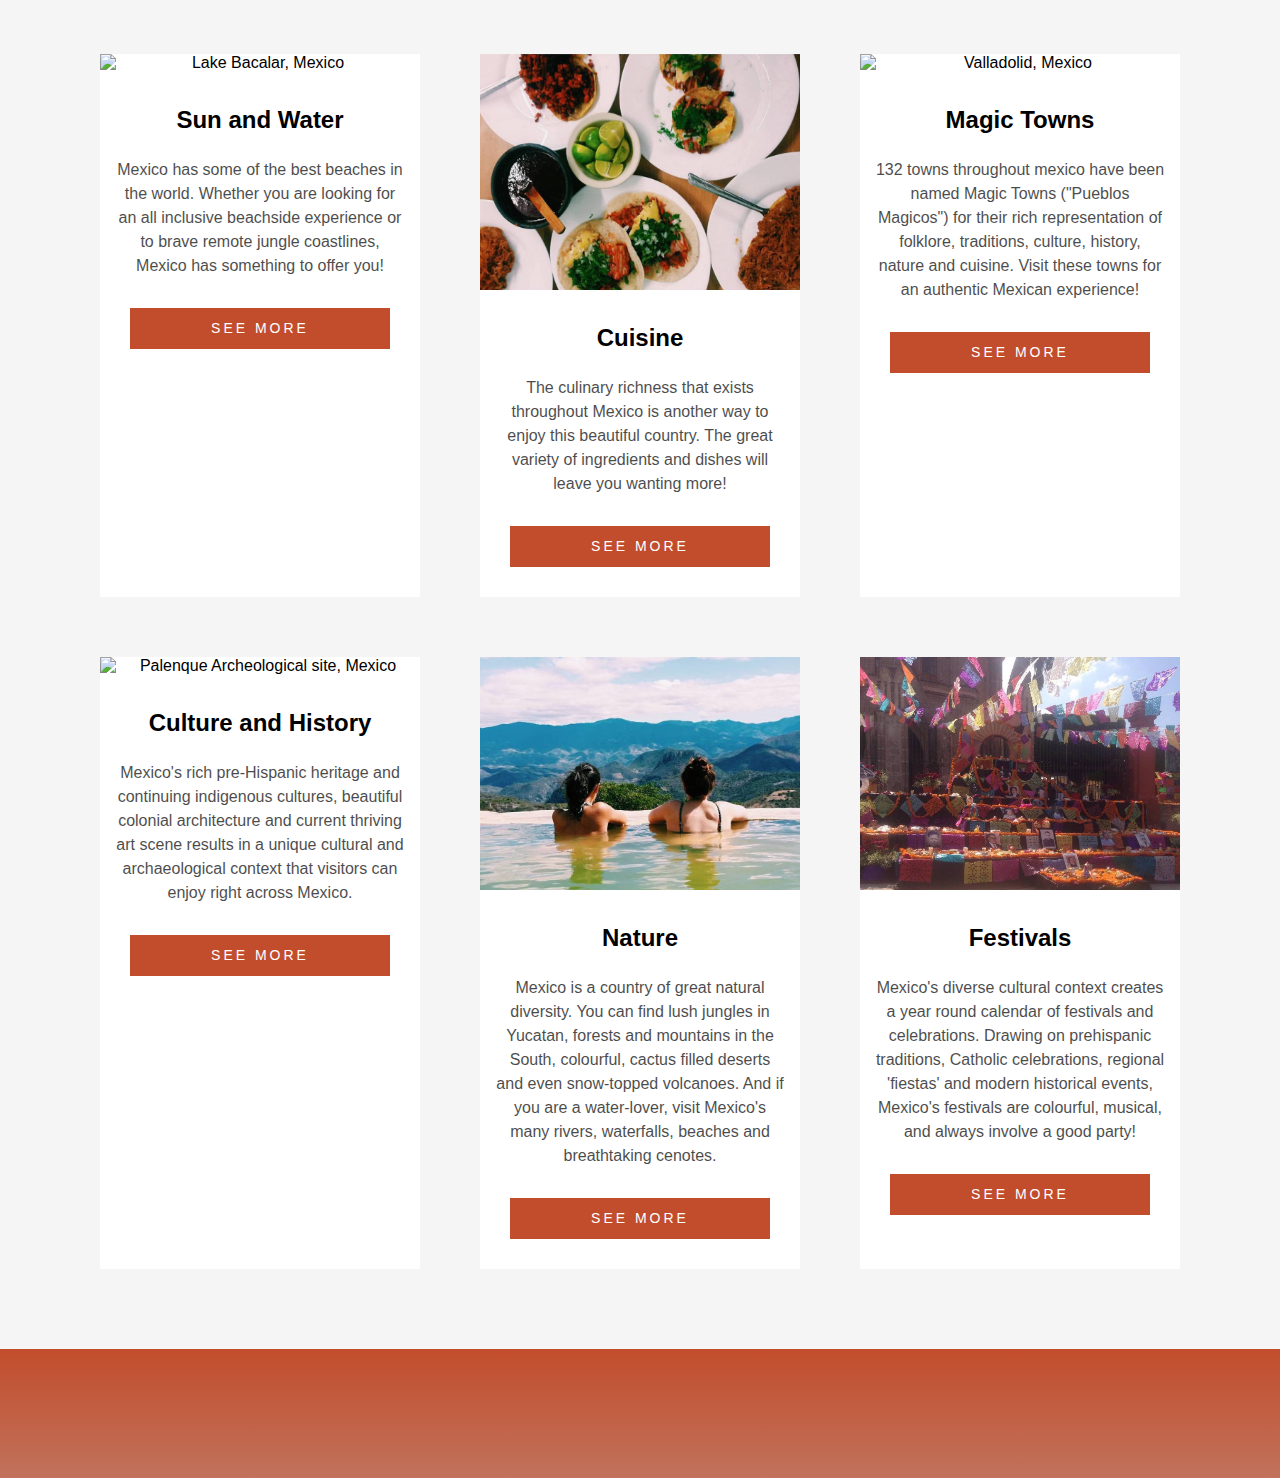
==== commit ff5f5565: "index.html: header and footer within 'card' changed to divs" ====
--- a/index.html
+++ b/index.html
@@ -5,7 +5,6 @@
     <meta http-equiv="X-UA-Compatible" content="IE=edge" />
     <meta name="viewport" content="width=device-width, initial-scale=1.0" />
     <title>Visit Mexico</title>
-
     <script
       src="https://kit.fontawesome.com/5d8f2cece5.js"
       crossorigin="anonymous"
@@ -65,10 +64,10 @@
         </h2>
         <div class="grid grid-3-columns">
           <article class="card">
-            <header>
+            <div>
               <img src="/media/bacalar.jpg" alt="Lake Bacalar, Mexico" />
               <h4>Sun and Water</h4>
-            </header>
+            </div>
             <div class="card-body">
               <p>
                 Mexico has some of the best beaches in the world. Whether you
@@ -77,18 +76,18 @@
                 you!
               </p>
             </div>
-            <footer>
-              <a href="./travel.html" target="_blank">SEE MORE</a>
-            </footer>
-          </article>
-          <article class="card">
-            <header>
+            <div class="card-footer">
+              <a href="./travel.html" target="_blank">SEE MORE</a>
+            </div>
+          </article>
+          <article class="card">
+            <div>
               <img
                 src="/media/tacos.jpg"
                 alt="Tacos al Pastor, Puebla, Mexico"
               />
               <h4>Cuisine</h4>
-            </header>
+            </div>
             <div class="card-body">
               <p>
                 The culinary richness that exists throughout Mexico is another
@@ -96,18 +95,18 @@
                 ingredients and dishes will leave you wanting more!
               </p>
             </div>
-            <footer>
+            <div class="card-footer">
               <a href="./" target="_blank">SEE MORE</a>
-            </footer>
-          </article>
-          <article class="card">
-            <header>
+            </div>
+          </article>
+          <article class="card">
+            <div>
               <img
                 src="/media/valladolid_calzada.jpg"
                 alt="Valladolid, Mexico"
               />
               <h4>Magic Towns</h4>
-            </header>
+            </div>
             <div class="card-body">
               <p>
                 132 towns throughout mexico have been named Magic Towns
@@ -116,18 +115,18 @@
                 towns for an authentic Mexican experience!
               </p>
             </div>
-            <footer>
-              <a href="./" target="_blank">SEE MORE</a>
-            </footer>
-          </article>
-          <article class="card">
-            <header>
+            <div class="card-footer">
+              <a href="./travel.html" target="_blank">SEE MORE</a>
+            </div>
+          </article>
+          <article class="card">
+            <div>
               <img
                 src="/media/palenque.jpg"
                 alt="Palenque Archeological site, Mexico"
               />
               <h4>Culture and History</h4>
-            </header>
+            </div>
             <div class="card-body">
               <p>
                 Mexico's rich pre-Hispanic heritage and continuing indigenous
@@ -136,18 +135,18 @@
                 context that visitors can enjoy right across Mexico.
               </p>
             </div>
-            <footer>
-              <a href="./" target="_blank">SEE MORE</a>
-            </footer>
-          </article>
-          <article class="card">
-            <header>
+            <div class="card-footer">
+              <a href="./travel.html" target="_blank">SEE MORE</a>
+            </div>
+          </article>
+          <article class="card">
+            <div>
               <img
                 src="/media/hierve_el_agua.jpg"
                 alt="Hierve el Agua, Oaxaca, Mexico"
               />
               <h4>Nature</h4>
-            </header>
+            </div>
             <div class="card-body">
               <p>
                 Mexico is a country of great natural diversity. You can find
@@ -157,18 +156,18 @@
                 waterfalls, beaches and breathtaking cenotes.
               </p>
             </div>
-            <footer>
-              <a href="./" target="_blank">SEE MORE</a>
-            </footer>
-          </article>
-          <article class="card">
-            <header>
+            <div class="card-footer">
+              <a href="./travel.html" target="_blank">SEE MORE</a>
+            </div>
+          </article>
+          <article class="card">
+            <div>
               <img
                 src="/media/dia_de_los_muertos.jpeg"
                 alt="Day of the Dead, San Miguel, Mexico"
               />
               <h4>Festivals</h4>
-            </header>
+            </div>
             <div class="card-body">
               <p>
                 Mexico's diverse cultural context creates a year round calendar
@@ -178,9 +177,9 @@
                 and always involve a good party!
               </p>
             </div>
-            <footer>
-              <a href="./" target="_blank">SEE MORE</a>
-            </footer>
+            <div class="card-footer">
+              <a href="./travel.html" target="_blank">SEE MORE</a>
+            </div>
           </article>
         </div>
       </section>
--- a/src/styles.css
+++ b/src/styles.css
@@ -1,5 +1,8 @@
+* {
+  font-family: sans-serif;
+}
+
 body {
-  font-family: "Poppins", sans-serif;
   max-width: 1400px;
   margin: 0 auto;
   text-align: center;
@@ -81,8 +84,12 @@
   /*background-image: linear-gradient(rgba(0, 0, 0, 0.3), rgba(0, 0, 0, 0.3)),
     url(../media/header.jpg);*/
 }
+.secondary-page section {
+  padding-top: 20px;
+}
+
 .secondary-page h3 {
-  margin: 50px;
+  margin-bottom: 50px;
 }
 
 /* main content (all pages)*/
@@ -132,7 +139,6 @@
   font-size: 10px;
   font-style: italic;
 }
-/* main content (only some pages pages)*/
 .jump-links {
   margin: 15px 0;
 }
@@ -147,6 +153,7 @@
   opacity: 1;
   border: none;
 }
+
 /* card styling (currently only used on homepage*/
 
 .card {
@@ -158,7 +165,7 @@
   margin-bottom: 30px;
 }
 
-.card footer {
+.card .footer {
   margin: 30px 30px 50px;
   padding: 0;
   background: white;
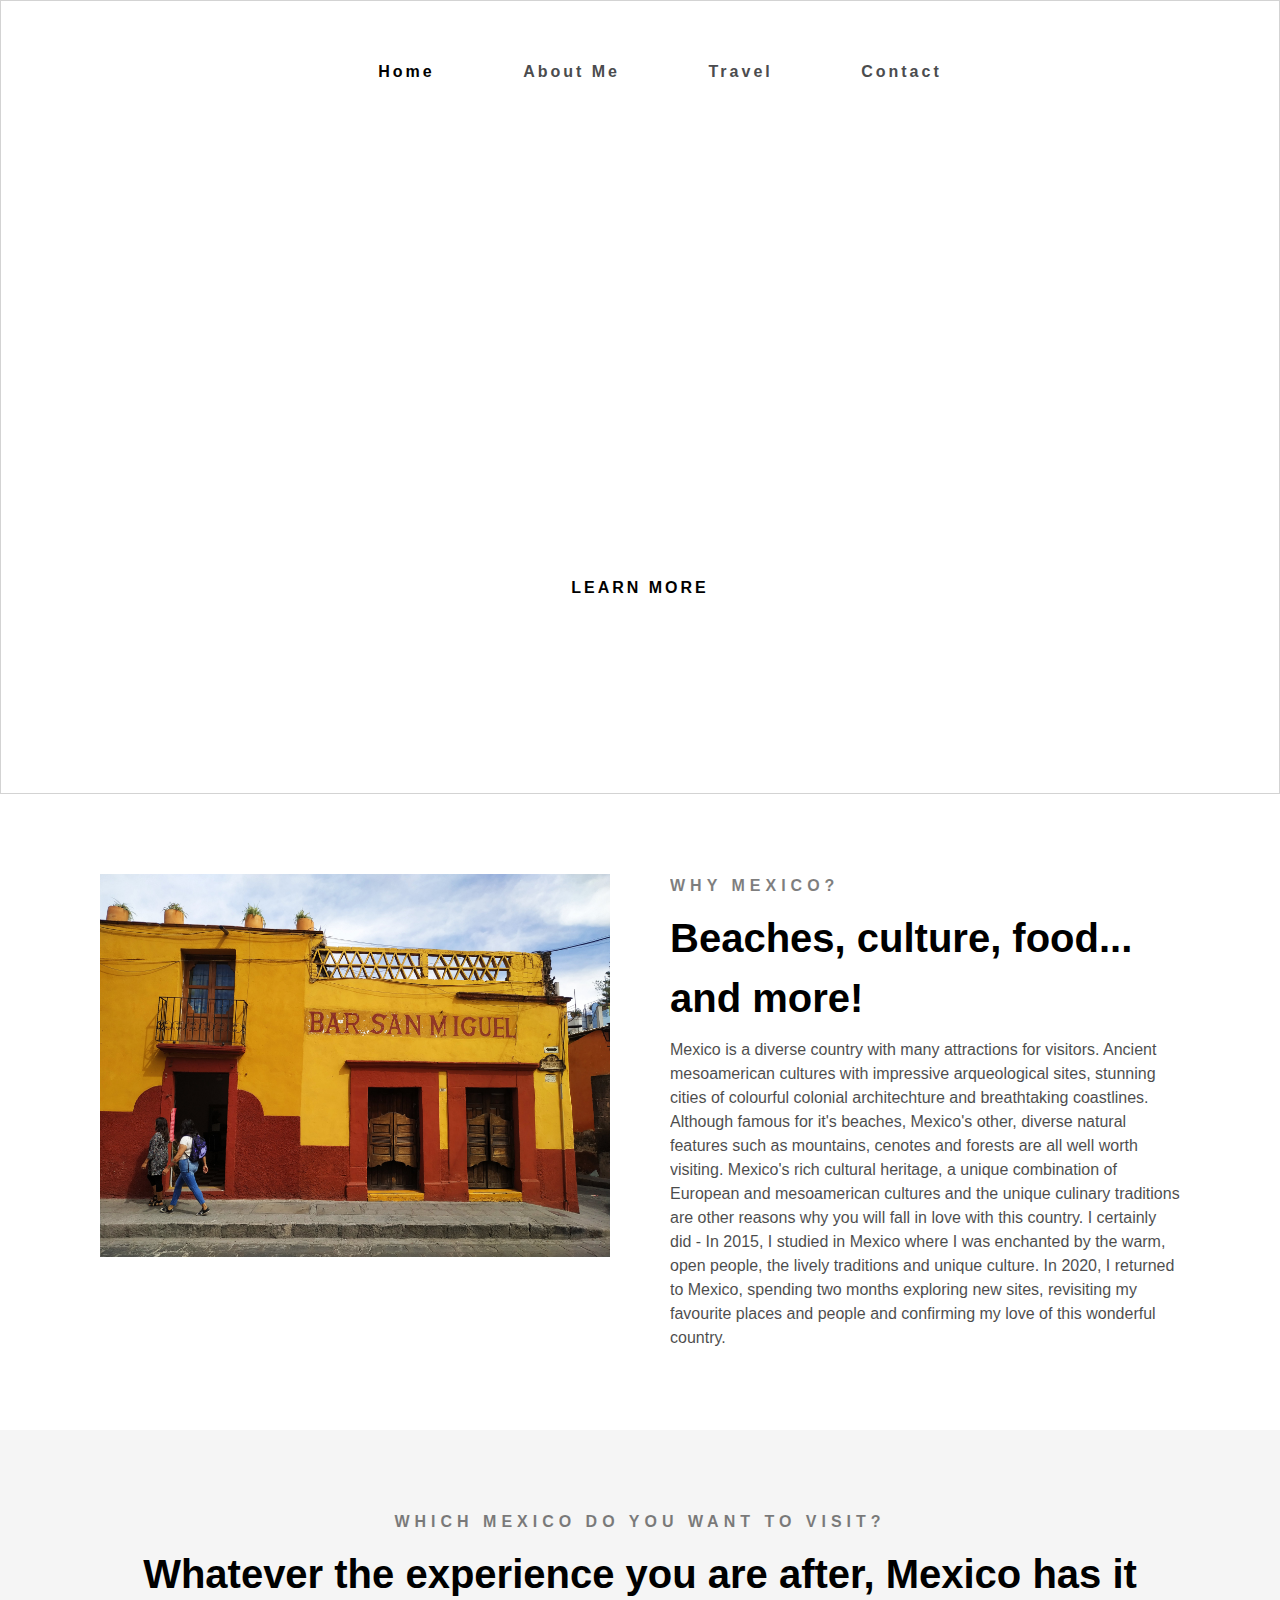
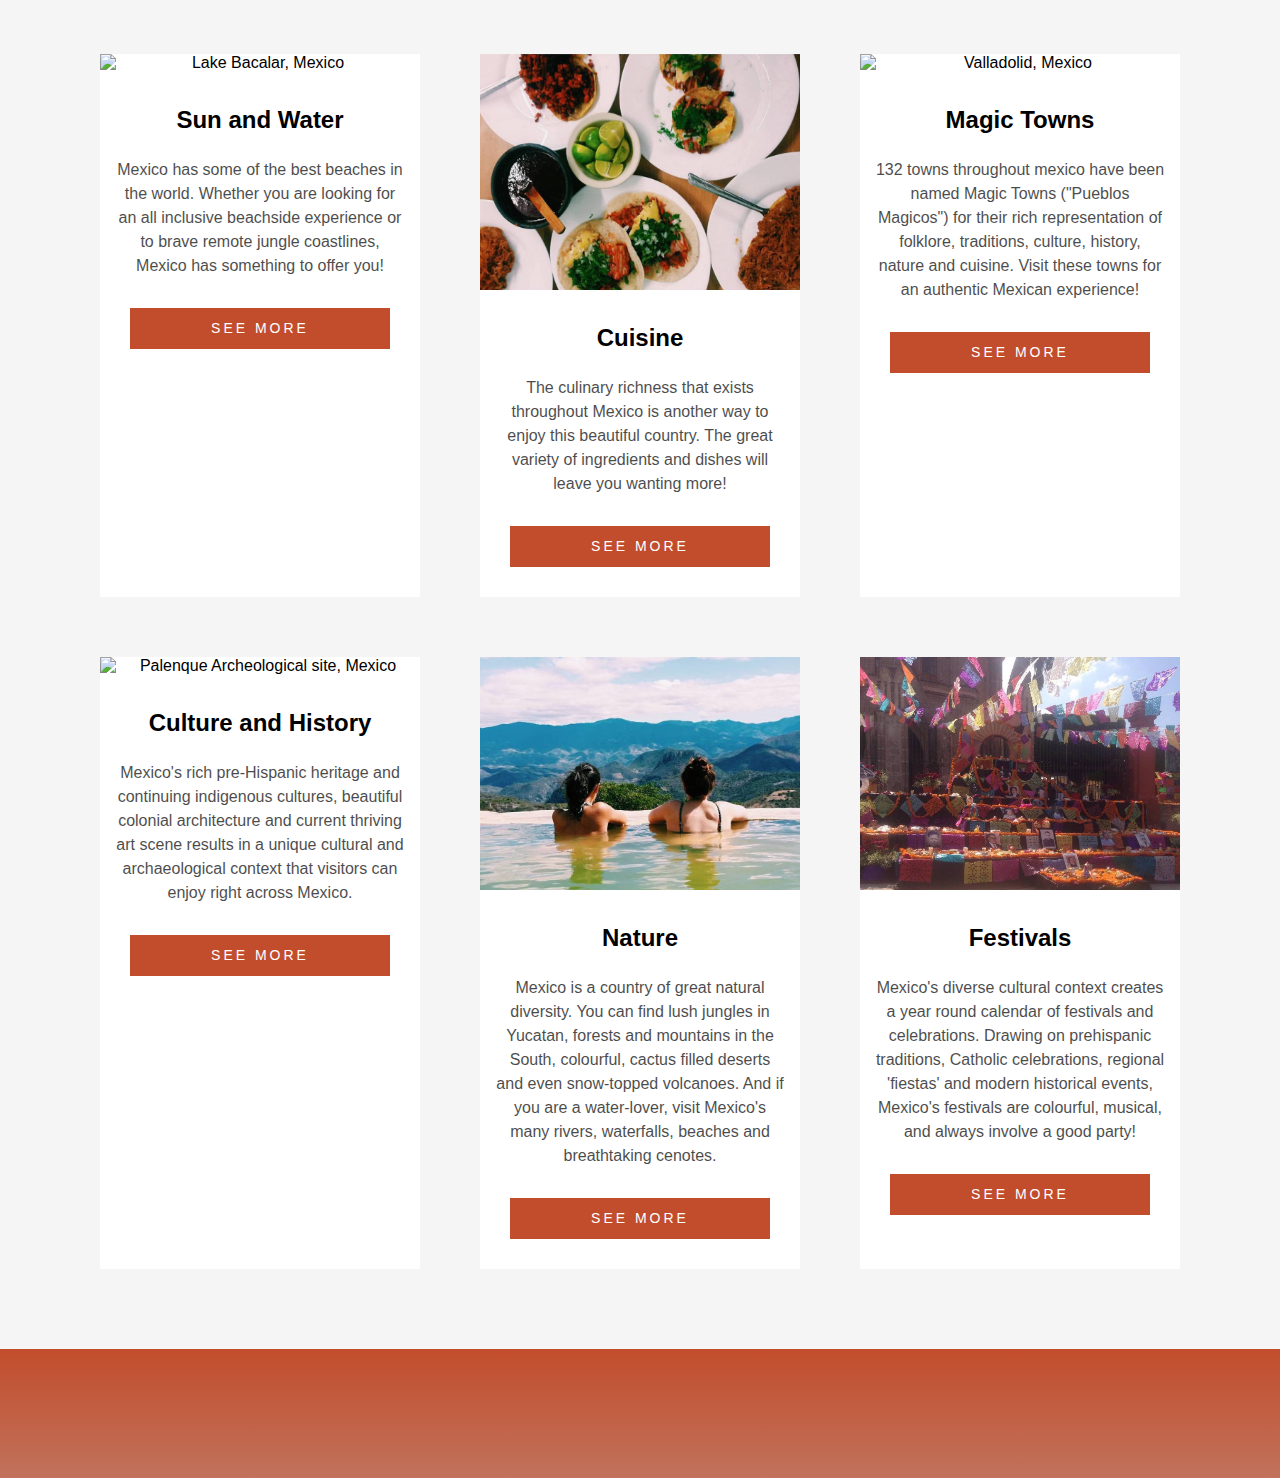
==== commit 2224642b: "semantica updated" ====
--- a/index.html
+++ b/index.html
@@ -15,10 +15,10 @@
     <header class="hero">
       <nav>
         <ul>
-          <li><a href="index.html">Home</a></li>
-          <li><a href="./about_me.html">About Me</a></li>
-          <li><a href="./travel.html">Travel</a></li>
-          <li><a href="./contact.html">Contact</a></li>
+          <li><a class="active" href="index.html" target="_blank">Home</a></li>
+          <li><a href="./about_me.html" target="_blank">About Me</a></li>
+          <li><a href="./travel.html" target="_blank">Travel</a></li>
+          <li><a href="./contact.html" target="_blank">Contact</a></li>
         </ul>
       </nav>
       <hgroup>
@@ -26,6 +26,7 @@
         <h1>Visit Mexico!</h1>
         <h2>A world of its own</h2>
         <a
+        
           href="https://en.wikipedia.org/wiki/Tourism_in_Mexico"
           target="_blank"
           >LEARN MORE</a
@@ -34,10 +35,8 @@
     </header>
     <main>
       <section class="grid grid-2-columns">
-        <div>
-          <img src="./media/bar_san_miguel.jpg" alt="San Miguel de Allende" />
-        </div>
-        <div>
+        <img src="./media/bar_san_miguel.jpg" alt="San Miguel de Allende" />
+        <article>
           <h3>WHY MEXICO?</h3>
           <h2>Beaches, culture, food... and more!</h2>
           <p>
@@ -55,7 +54,7 @@
             exploring new sites, revisiting my favourite places and people and
             confirming my love of this wonderful country.
           </p>
-        </div>
+        </article>
       </section>
       <section class="grey-background">
         <h3 class="text-center">WHICH MEXICO DO YOU WANT TO VISIT?</h3>
@@ -64,90 +63,76 @@
         </h2>
         <div class="grid grid-3-columns">
           <article class="card">
-            <div>
-              <img src="/media/bacalar.jpg" alt="Lake Bacalar, Mexico" />
-              <h4>Sun and Water</h4>
-            </div>
-            <div class="card-body">
-              <p>
-                Mexico has some of the best beaches in the world. Whether you
-                are looking for an all inclusive beachside experience or to
-                brave remote jungle coastlines, Mexico has something to offer
-                you!
-              </p>
-            </div>
-            <div class="card-footer">
-              <a href="./travel.html" target="_blank">SEE MORE</a>
-            </div>
+            <img src="/media/bacalar.jpg" alt="Lake Bacalar, Mexico" />
+            <h4>Sun and Water</h4>
+
+            <p>
+              Mexico has some of the best beaches in the world. Whether you are
+              looking for an all inclusive beachside experience or to brave
+              remote jungle coastlines, Mexico has something to offer you!
+            </p>
+
+            <a href="./travel.html" target="_blank">SEE MORE</a>
           </article>
           <article class="card">
-            <div>
-              <img
-                src="/media/tacos.jpg"
-                alt="Tacos al Pastor, Puebla, Mexico"
-              />
-              <h4>Cuisine</h4>
-            </div>
-            <div class="card-body">
-              <p>
-                The culinary richness that exists throughout Mexico is another
-                way to enjoy this beautiful country. The great variety of
-                ingredients and dishes will leave you wanting more!
-              </p>
-            </div>
-            <div class="card-footer">
-              <a href="./" target="_blank">SEE MORE</a>
-            </div>
+            <img src="/media/tacos.jpg" alt="Tacos al Pastor, Puebla, Mexico" />
+            <h4>Cuisine</h4>
+
+            <p>
+              The culinary richness that exists throughout Mexico is another way
+              to enjoy this beautiful country. The great variety of ingredients
+              and dishes will leave you wanting more!
+            </p>
+
+            <a href="./" target="_blank">SEE MORE</a>
           </article>
           <article class="card">
-            <div>
+          
               <img
                 src="/media/valladolid_calzada.jpg"
                 alt="Valladolid, Mexico"
               />
               <h4>Magic Towns</h4>
-            </div>
-            <div class="card-body">
+           
+        
               <p>
                 132 towns throughout mexico have been named Magic Towns
                 ("Pueblos Magicos") for their rich representation of folklore,
                 traditions, culture, history, nature and cuisine. Visit these
                 towns for an authentic Mexican experience!
               </p>
-            </div>
-            <div class="card-footer">
+         
+      
               <a href="./travel.html" target="_blank">SEE MORE</a>
-            </div>
+         
           </article>
           <article class="card">
-            <div>
+         
               <img
                 src="/media/palenque.jpg"
                 alt="Palenque Archeological site, Mexico"
               />
               <h4>Culture and History</h4>
-            </div>
-            <div class="card-body">
+         
+         
               <p>
                 Mexico's rich pre-Hispanic heritage and continuing indigenous
                 cultures, beautiful colonial architecture and current thriving
                 art scene results in a unique cultural and archaeological
                 context that visitors can enjoy right across Mexico.
               </p>
-            </div>
-            <div class="card-footer">
+        
               <a href="./travel.html" target="_blank">SEE MORE</a>
-            </div>
+         
           </article>
           <article class="card">
-            <div>
+          
               <img
                 src="/media/hierve_el_agua.jpg"
                 alt="Hierve el Agua, Oaxaca, Mexico"
               />
               <h4>Nature</h4>
-            </div>
-            <div class="card-body">
+     
               <p>
                 Mexico is a country of great natural diversity. You can find
                 lush jungles in Yucatan, forests and mountains in the South,
@@ -155,20 +140,19 @@
                 And if you are a water-lover, visit Mexico's many rivers,
                 waterfalls, beaches and breathtaking cenotes.
               </p>
-            </div>
-            <div class="card-footer">
+            
               <a href="./travel.html" target="_blank">SEE MORE</a>
-            </div>
+       
           </article>
           <article class="card">
-            <div>
+            
               <img
                 src="/media/dia_de_los_muertos.jpeg"
                 alt="Day of the Dead, San Miguel, Mexico"
               />
               <h4>Festivals</h4>
-            </div>
-            <div class="card-body">
+         
+      
               <p>
                 Mexico's diverse cultural context creates a year round calendar
                 of festivals and celebrations. Drawing on prehispanic
@@ -176,12 +160,11 @@
                 historical events, Mexico's festivals are colourful, musical,
                 and always involve a good party!
               </p>
-            </div>
-            <div class="card-footer">
+          
               <a href="./travel.html" target="_blank">SEE MORE</a>
-            </div>
+        
           </article>
-        </div>
+     
       </section>
     </main>
     <footer class="contact-links">
--- a/src/styles.css
+++ b/src/styles.css
@@ -11,6 +11,13 @@
 /* Navigation (all pages)*/
 nav li {
   display: inline;
+  margin: 0 10px;
+}
+nav a {
+  color: #4b4c4e;
+}
+.active {
+  color: black;
 }
 
 /* header and headings (home page only)*/
@@ -28,6 +35,9 @@
 }
 .hero hgroup {
   padding: 150px 60px;
+}
+hgroup a {
+  color: black;
 }
 
 .hero h1 {
@@ -43,7 +53,7 @@
   padding: 16px 32px;
   font-weight: 700;
   letter-spacing: 3px;
-  color: black;
+
   background-color: white;
   text-decoration: none;
 }
@@ -88,6 +98,10 @@
   padding-top: 20px;
 }
 
+.secondary-page h2 {
+  font-size: 30px;
+}
+
 .secondary-page h3 {
   margin-bottom: 50px;
 }
@@ -163,12 +177,6 @@
 
 .card img {
   margin-bottom: 30px;
-}
-
-.card .footer {
-  margin: 30px 30px 50px;
-  padding: 0;
-  background: white;
 }
 
 .card p {
